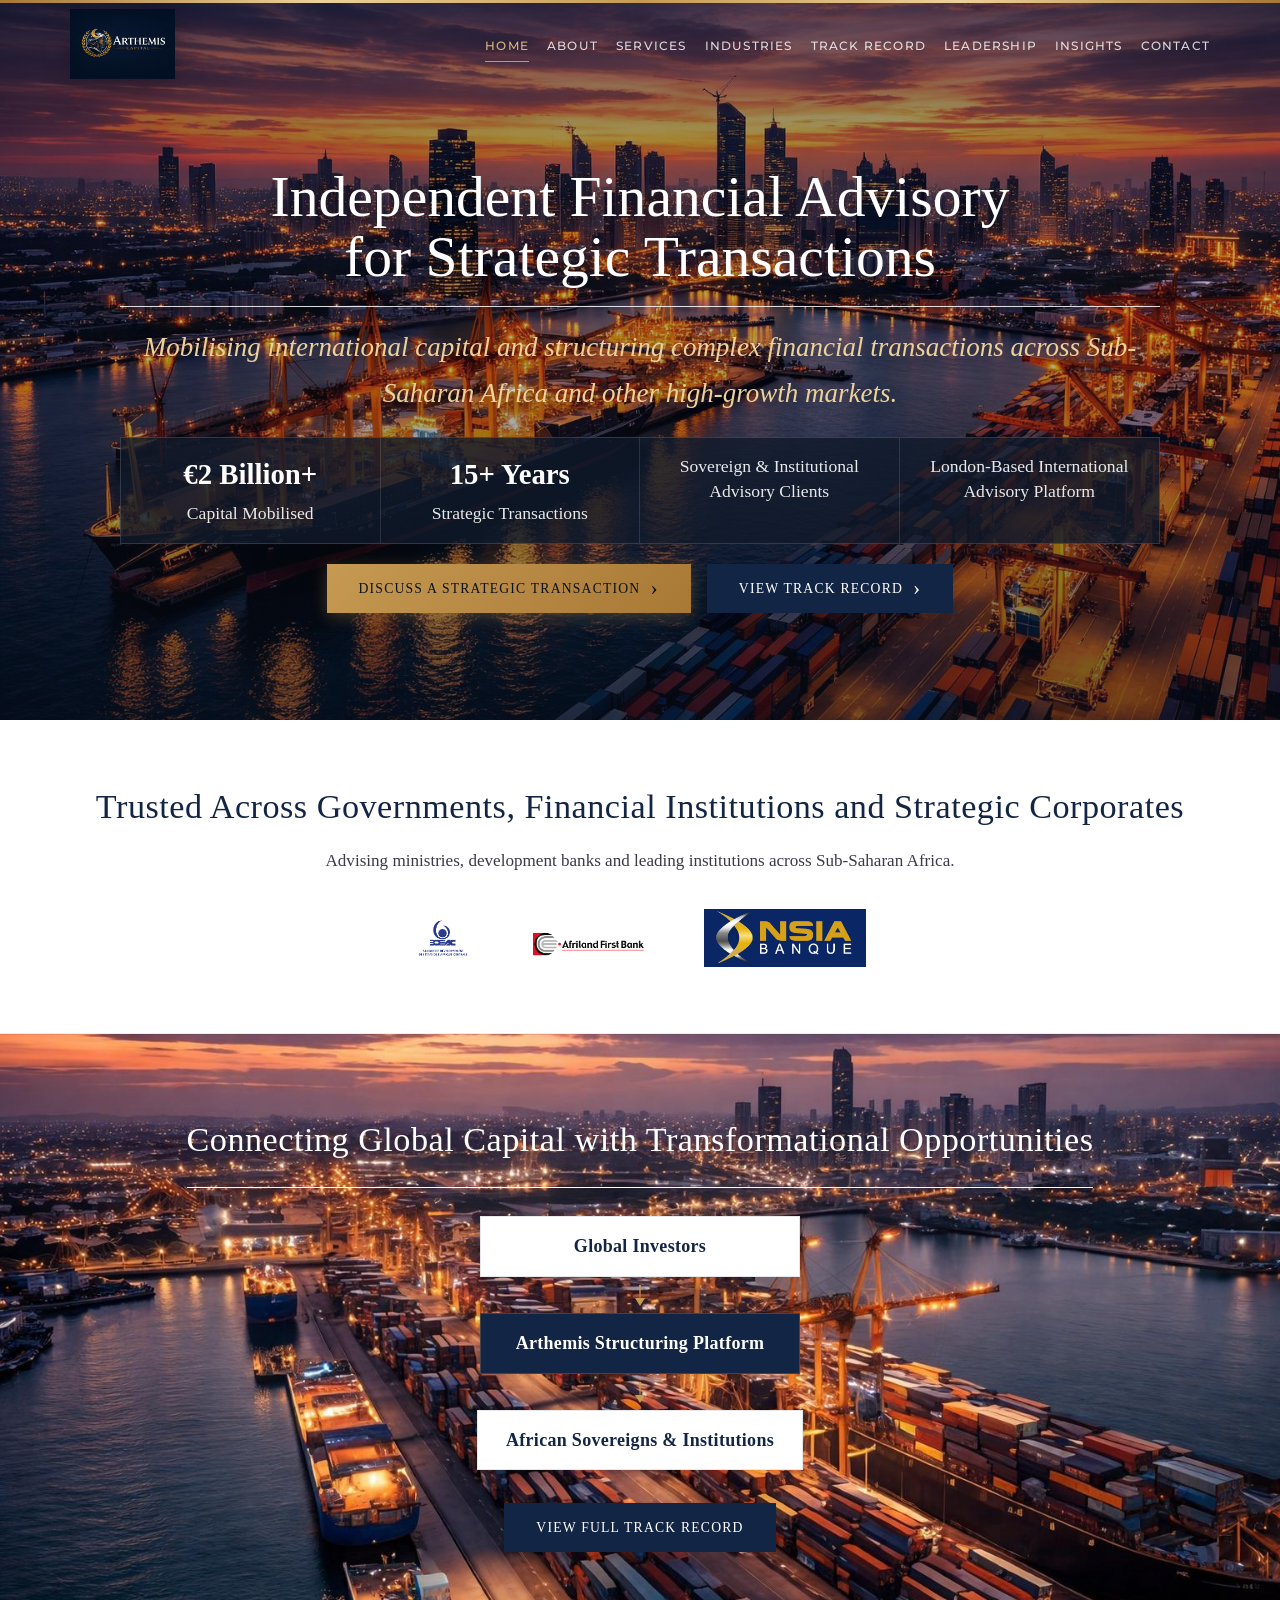
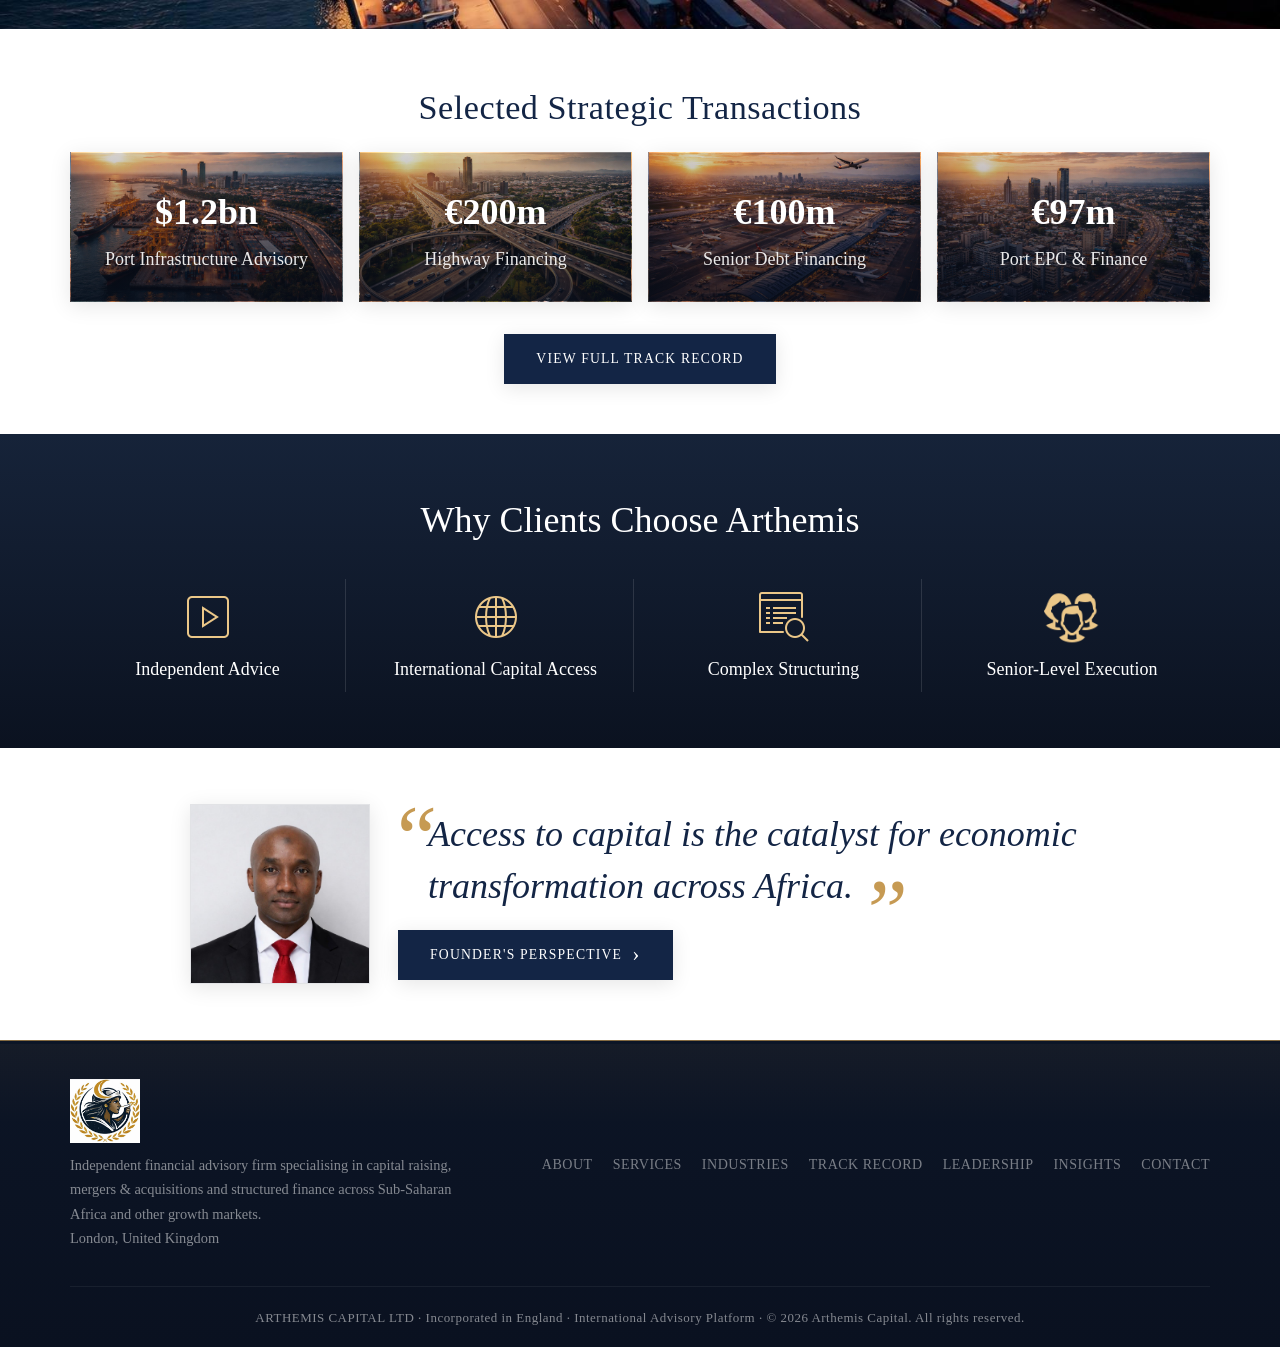
==== docs/index.html @ 9be3d810 "update" ====
<!DOCTYPE html>
<html lang="en">

<head>
  <meta charset="UTF-8">
  <meta name="viewport" content="width=device-width, initial-scale=1.0">
  <link rel="icon" href="./images/ICONE_ARTHEMIS.png" type="image/x-icon">
  <title>Arthemis Capital - Independent Financial Advisory</title>
  <meta name="description"
    content="Arthemis Capital is a London-based financial advisory firm specialising in capital raising, mergers and acquisitions, and structured finance across Sub-Saharan Africa and other growth markets.">
  <link rel="preconnect" href="https://fonts.googleapis.com">
  <link rel="preconnect" href="https://fonts.gstatic.com" crossorigin>
  <link
    href="https://fonts.googleapis.com/css2?family=Inter:wght@300;400;500;600;700&family=Montserrat:wght@300;400;500;600;700&family=Playfair+Display:ital,wght@0,400;0,700;1,400&display=swap"
    rel="stylesheet">
  <link rel="stylesheet" href="css/global.css">
  <link rel="stylesheet" href="css/home.css">
</head>

<body>
  <div class="gold-bar-top"></div>

  <header class="site-header">
    <div class="header-inner">
      <a href="index.html" class="logo" aria-label="Arthemis Capital home">
        <img src="./images/news/logo.jpeg" alt="Arthemis Capital logo">
      </a>
      <nav class="main-nav" id="mainNav">
        <ul>
          <li><a href="index.html" class="active">Home</a></li>
          <li><a href="about.html">About</a></li>
          <li><a href="services.html">Services</a></li>
          <li><a href="industries.html">Industries</a></li>
          <li><a href="track-record.html">Track Record</a></li>
          <li><a href="leadership.html">Leadership</a></li>
          <li><a href="insights.html">Insights</a></li>
          <li><a href="contact.html">Contact</a></li>
        </ul>
      </nav>
      <button class="nav-toggle" id="navToggle" aria-label="Toggle navigation">
        <span></span>
        <span></span>
        <span></span>
      </button>
    </div>
  </header>

  <section class="hero hero-reference">
    <div class="hero-bg"></div>
    <div class="hero-content container">
      <div class="hero-copy hero-copy-centered">
        <h1>Independent Financial Advisory<br>for Strategic Transactions</h1>
        <hr class="hero-divider">
        <p class="hero-tagline">Mobilising international capital and structuring complex financial transactions across
          Sub-Saharan Africa and other high-growth markets.</p>
      </div>
      <div class="hero-stats-wrap hero-stats-bar">
        <div class="hero-stats">
          <div class="hero-stat"><strong>€2 Billion+</strong> Capital Mobilised</div>
          <div class="hero-stat"><strong>15+ Years</strong> Strategic Transactions</div>
          <div class="hero-stat">Sovereign &amp; Institutional Advisory Clients</div>
          <div class="hero-stat">London-Based International Advisory Platform</div>
        </div>
      </div>
      <div class="hero-buttons hero-buttons-centered">
        <a href="contact.html" class="btn btn-primary btn-arrow">Discuss a Strategic Transaction</a>
        <a href="track-record.html" class="btn btn-dark btn-arrow">View Track Record</a>
      </div>
    </div>
  </section>

  <section class="trusted-section">
    <div class="container">
      <h2 class="section-title">Trusted Across Governments, Financial Institutions and Strategic Corporates</h2>
      <p class="section-subtitle">Advising ministries, development banks and leading institutions across Sub-Saharan
        Africa.</p>
      <div class="logo-row">
        <div class="logo-item"><img src="./images/clients/bdeac.png" alt="BDEAC"></div>
        <div class="logo-item"><img src="./images/clients/afriland.png" alt="Afriland First Bank"></div>
        <div class="logo-item"><img src="./images/clients/nsia.png" alt="NSIA Banque"></div>
      </div>
    </div>
  </section>

  <section class="flow-section">
    <div class="container">
      <h2 class="section-title section-banier">Connecting Global Capital with Transformational Opportunities

      </h2>
      <div class="flow-diagram">
        <div class="flow-box flow-box-light">Global Investors</div>
        <div class="flow-arrow"></div>
        <div class="flow-box flow-box-dark">Arthemis Structuring Platform</div>
        <div class="flow-arrow"></div>
        <div class="flow-box flow-box-light">African Sovereigns &amp; Institutions</div>
      </div>
      <div class="section-action">
        <a href="track-record.html" class="btn btn-dark">View Full Track Record</a>
      </div>
    </div>
  </section>

  <section class="transactions-section">
    <div class="container">
      <h2 class="section-title">Selected Strategic Transactions</h2>
      <div class="transactions-grid">
        <article class="transaction-card card-port">
          <div class="amount">$1.2bn</div>
          <div class="desc">Port Infrastructure Advisory</div>
        </article>
        <article class="transaction-card card-highway">
          <div class="amount">€200m</div>
          <div class="desc">Highway Financing</div>
        </article>
        <article class="transaction-card card-debt">
          <div class="amount">€100m</div>
          <div class="desc">Senior Debt Financing</div>
        </article>
        <article class="transaction-card card-epc">
          <div class="amount">€97m</div>
          <div class="desc">Port EPC &amp; Finance</div>
        </article>
      </div>
      <div class="section-action">
        <a href="track-record.html" class="btn btn-dark">View Full Track Record</a>
      </div>
    </div>
  </section>

  <section class="why-section">
    <div class="container">
      <h2>Why Clients Choose Arthemis</h2>
      <div class="why-grid">
        <article class="why-item">
          <div class="why-icon"><img src="./images/icons/play.png" alt="Independent Advice"></div>
          <h3>Independent Advice</h3>
        </article>
        <article class="why-item">
          <div class="why-icon"><img src="./images/icons/global.png" alt="International Capital Access"></div>
          <h3>International Capital Access</h3>
        </article>
        <article class="why-item">
          <div class="why-icon"><img src="./images/icons/text.png" alt="Complex Structuring"></div>
          <h3>Complex Structuring</h3>
        </article>
        <article class="why-item">
          <div class="why-icon"><img src="./images/icons/people.png" alt="Senior-Level Execution"></div>
          <h3>Senior-Level Execution</h3>
        </article>
      </div>
    </div>
  </section>

  <section class="quote-section quote-section-home">
    <div class="container">
      <div class="quote-inner">
        <div class="quote-photo">
          <img src="./images/news/arthemiscapital_1.jpeg" alt="Latyr Diop">
        </div>
        <div class="quote-text">
          <blockquote>Access to capital is the catalyst for economic transformation across Africa.</blockquote>
          <a href="founders-perspective.html" class="btn btn-dark btn-arrow">Founder's Perspective</a>
        </div>
      </div>
    </div>
  </section>

  <footer class="site-footer">
    <div class="container">
      <div class="footer-inner">
        <div class="footer-left">
          <a href="index.html" class="footer-logo" aria-label="Arthemis Capital home">
            <img src="./images/ICONE_ARTHEMIS.png" alt="Arthemis Capital logo">
          </a>
          <p>Independent financial advisory firm specialising in capital raising, mergers &amp; acquisitions and
            structured finance across Sub-Saharan Africa and other growth markets.</p>
          <p>London, United Kingdom</p>
        </div>
        <div class="footer-links">
          <a href="about.html">About</a>
          <a href="services.html">Services</a>
          <a href="industries.html">Industries</a>
          <a href="track-record.html">Track Record</a>
          <a href="leadership.html">Leadership</a>
          <a href="insights.html">Insights</a>
          <a href="contact.html">Contact</a>
        </div>
      </div>
      <div class="footer-bottom">
        <p>ARTHEMIS CAPITAL LTD · Incorporated in England · International Advisory Platform · &copy; 2026 Arthemis
          Capital. All rights reserved.</p>
      </div>
    </div>
  </footer>

  <script src="js/main.js"></script>
</body>

</html>
---- docs/css/global.css ----
/* ==========================================
   ARTHEMIS CAPITAL - Global Stylesheet
   Shared variables, reset, header, buttons,
   sections, page-hero, footer & responsive
   ========================================== */

/* --- CSS Variables --- */
:root {
  --navy-dark: #0b1220;
  --navy: #132545;
  --navy-mid: #17253f;
  --navy-light: #20304c;
  --gold: #c69a53;
  --gold-light: #dbb779;
  --gold-bright: #edd19a;
  --gold-dark: #a87835;
  --gold-deep: #8a6428;
  --white: #ffffff;
  --off-white: #f7f5f1;
  --cream: #f0ebe3;
  --light-gray: #e0ddd6;
  --medium-gray: #8a8a8a;
  --dark-text: #132545;
  --body-text: #3a3a4a;
  --font-heading: 'Playfair Display', 'Georgia', serif;
  --font-body: 'Inter', 'Helvetica Neue', Arial, sans-serif;
  --max-width: 1200px;
  --transition: all 0.35s cubic-bezier(0.25, 0.46, 0.45, 0.94);
  --shadow-sm: 0 2px 8px rgba(0,0,0,0.06);
  --shadow-md: 0 4px 20px rgba(0,0,0,0.1);
  --shadow-lg: 0 10px 40px rgba(0,0,0,0.15);
  --shadow-gold: 0 4px 20px rgba(200,148,74,0.15);
}

/* --- Reset & Base --- */
*,*::before,*::after{margin:0;padding:0;box-sizing:border-box}
html{scroll-behavior:smooth;font-size:18px}
body{color:var(--body-text);line-height:1.7;background:linear-gradient(180deg,#f7f3ed 0%,#ffffff 12%,#f7f3ed 100%);-webkit-font-smoothing:antialiased;-moz-osx-font-smoothing:grayscale}
a{text-decoration:none;color:inherit;transition:var(--transition)}
ul,ol{list-style:none}
img{max-width:100%;height:auto;display:block}
.container{max-width:var(--max-width);margin:0 auto;padding:0 30px}

/* --- Gold Top Bar --- */
.gold-bar-top{height:3px;background:linear-gradient(90deg,var(--gold-dark),var(--gold-bright),var(--gold),var(--gold-bright),var(--gold-dark));position:fixed;top:0;left:0;right:0;z-index:1001}

/* --- Header / Navigation --- */
.site-header{background:transparent;backdrop-filter:none;-webkit-backdrop-filter:none;position:fixed;top:3px;left:0;width:100%;z-index:1000;border-bottom:none;transition:var(--transition)}
.site-header.scrolled{background:rgba(8,14,28,0.94);box-shadow:0 4px 30px rgba(0,0,0,0.32);border-bottom-color:rgba(200,148,74,0.2)}
.header-inner{display:flex;align-items:center;justify-content:space-between;max-width:var(--max-width);margin:0 auto;padding:0 30px;height:82px}
.logo{display:inline-flex;align-items:center;flex-shrink:0}
.logo img{display:block;height:70px;width:auto;object-fit:contain;filter:drop-shadow(0 4px 14px rgba(0,0,0,0.22))}
.main-nav ul{display:flex;gap:18px;align-items:center}
.main-nav a{color:rgba(255,255,255,0.82);font-size:0.66rem;text-transform:uppercase;letter-spacing:1.2px;font-weight:500;padding:5px 0;position:relative;font-family:'Montserrat',sans-serif}
.main-nav a::after{content:'';position:absolute;bottom:-4px;left:0;width:0;height:1px;background:var(--gold);transition:width 0.35s ease}
.main-nav a:hover,.main-nav a.active{color:var(--gold-light)}
.main-nav a:hover::after,.main-nav a.active::after{width:100%}
.nav-toggle{display:none;flex-direction:column;gap:5px;cursor:pointer;background:none;border:none;padding:5px}
.nav-toggle span{display:block;width:24px;height:2px;background:var(--white);transition:var(--transition);border-radius:1px}

/* --- Page Hero (interior pages) --- */
.page-hero{position:relative;min-height:43vh;display:flex;align-items:flex-end;color:var(--white);margin-top:0;padding-top:65px;overflow:hidden;border-bottom:1px solid rgba(198,154,83,0.3)}

.page-hero .hero-bg{position:absolute;inset:0;z-index:0;
  background:
    linear-gradient(180deg,rgba(8,14,28,0.66) 0%,rgba(8,14,28,0.38) 35%,rgba(12,26,50,0.35) 55%,rgba(8,14,28,0.75) 100%),
    url('../images/image10.jpeg');
  background-position:center;
  background-size:cover;
  background-repeat:no-repeat}

.page-hero .hero-bg::before{content:'';position:absolute;inset:0;background:none}

.page-hero .hero-bg::after{content:'';position:absolute;bottom:0;left:0;right:0;height:150px;background:linear-gradient(to top,rgba(8,14,28,0.4),transparent)}

.page-hero-content{position:relative;z-index:1;padding: 0px 10px;max-width:var(--max-width);margin:0 auto;width:100%;text-align:center}
.page-hero h1{font-size:3rem;font-weight:400;margin-bottom:12px;text-shadow:0 2px 20px rgba(0,0,0,0.4);letter-spacing:0.8px}
.page-hero p{font-size:1rem;color:rgba(255,255,255,0.82);max-width:680px;letter-spacing:0.2px;margin:0 auto}
.breadcrumb{margin-top:25px;font-size:0.78rem;color:rgba(255,255,255,0.4);letter-spacing:0.5px}
.breadcrumb a{color:rgba(255,255,255,0.5)}
.breadcrumb a:hover{color:var(--gold-light)}

/* --- Buttons --- */
.btn{display:inline-flex;align-items:center;gap:10px;padding:13px 32px;font-size:0.76rem;letter-spacing:1.2px;text-transform:uppercase;font-weight:500;border:none;cursor:pointer;transition:var(--transition);position:relative}
.btn-primary{background:linear-gradient(135deg,var(--gold),var(--gold-dark));color:var(--navy-dark);box-shadow:0 4px 15px rgba(200,148,74,0.3)}
.btn-primary:hover{background:linear-gradient(135deg,var(--gold-bright),var(--gold));box-shadow:0 6px 25px rgba(200,148,74,0.4);transform:translateY(-1px)}
.btn-outline{background:rgba(255,255,255,0.05);color:var(--white);border:1px solid rgba(255,255,255,0.5)}
.btn-outline:hover{border-color:var(--gold-light);color:var(--gold-light);background:rgba(200,148,74,0.08)}
.btn-outline-dark{background:#132545;color:var(--navy);border:1px solid rgba(11,18,32,0.6)}
.btn-outline-dark:hover{color:var(--white);box-shadow:var(--shadow-md)}
.btn-dark{background:var(--navy);color:var(--white);box-shadow:var(--shadow-md)}
.btn-gold-outline{background:transparent;color:var(--gold-light);border:1px solid rgba(198,154,83,0.65)}
.btn-gold-outline:hover{background:var(--gold);color:var(--navy-dark);box-shadow:var(--shadow-gold)}
.btn-arrow::after{content:'\203A';font-size:1.2rem;transition:transform 0.3s ease;line-height:1}
.btn-arrow:hover::after{transform:translateX(4px)}

/* --- Sections --- */
.section{padding:90px 0}
.section-dark{background:var(--navy-dark);color:var(--white)}
.section-navy{background:var(--navy);color:var(--white)}
.section-light{background:var(--off-white)}
.section-title{text-align:center;font-size:1.9rem;color:var(--dark-text);margin-bottom:15px;font-weight:400;letter-spacing:0.5px}
.section-title-light{color:var(--white)}
.section-subtitle{text-align:center;margin:0 auto 50px;font-size:0.95rem;line-height:1.7}
.section-subtitle-light{color:rgba(255,255,255,0.6)}

/* --- Footer --- */
.site-footer{background:linear-gradient(180deg,#0c1526 0%,#0a1120 100%);color:rgba(255,255,255,0.5);padding:38px 0 18px;border-top:1px solid rgba(198,154,83,0.65);position:relative}
.site-footer::before{content:'';position:absolute;top:3px;left:0;right:0;height:80px;background:linear-gradient(to bottom,rgba(200,148,74,0.05),transparent);pointer-events:none}
.footer-inner{display:flex;justify-content:space-between;align-items:center;flex-wrap:wrap;gap:25px;position:relative;z-index:1}
.footer-left{font-size:0.8rem;max-width:420px}
.footer-left .footer-logo{display:inline-flex;align-items:center;margin-bottom:10px}
.footer-left .footer-logo img{display:block;height:64px;width:auto;object-fit:contain}
.footer-links{display:flex;gap:20px;flex-wrap:wrap;justify-content:flex-end}
.footer-links a{font-size:0.78rem;color:rgba(255,255,255,0.45);letter-spacing:0.5px;text-transform:uppercase}
.footer-links a:hover{color:var(--gold-light)}
.footer-bottom{text-align:center;margin-top:35px;padding-top:20px;border-top:1px solid rgba(255,255,255,0.06);font-size:0.72rem;letter-spacing:0.5px;position:relative;z-index:1}

/* --- Responsive --- */
@media(max-width:1024px){
  .transactions-grid,.stats-grid,.why-grid{grid-template-columns:repeat(2,1fr)}
  .about-intro{grid-template-columns:1fr}
  .leader-profile{grid-template-columns:230px 1fr;padding:35px}
  .hero h1{font-size:2.3rem}
  .hero h1 span{font-size:1.35rem}
}

@media(max-width:768px){
  html{font-size:15px}
  .container{padding:0 20px}
  .nav-toggle{display:flex}
  .logo img{height:42px}
  .main-nav{position:fixed;top:71px;left:0;right:0;background:rgba(8,14,28,0.98);backdrop-filter:blur(12px);transform:translateY(-100%);opacity:0;visibility:hidden;transition:var(--transition);border-bottom:1px solid rgba(200,148,74,0.15)}
  .main-nav.active{transform:translateY(0);opacity:1;visibility:visible}
  .main-nav ul{flex-direction:column;padding:25px 30px;gap:18px}
  .hero{min-height:80vh}
  .hero h1{font-size:1.8rem}
  .hero h1 span{font-size:1.15rem}
  .hero-stats{flex-direction:column;align-items:stretch}
  .hero-stat{border-right:none;border-bottom:1px solid rgba(200,148,74,0.1);text-align:center}
  .hero-stat:last-child{border-bottom:none}
  .page-hero{min-height:300px}
  .page-hero h1{font-size:2rem}
  .section{padding:60px 0}
  .leader-profile{grid-template-columns:1fr;padding:30px 25px;text-align:center;gap:30px}
  .leader-photo{max-width:220px;margin:0 auto}
  .transactions-grid,.stats-grid{grid-template-columns:repeat(2,1fr);gap:15px}
  .why-grid{grid-template-columns:repeat(2,1fr);gap:25px}
  .contact-grid{grid-template-columns:1fr;gap:40px}
  .timeline-item{grid-template-columns:65px 1fr;gap:18px}
  .quote-inner{flex-direction:column;text-align:center;gap:25px}
  .footer-inner{flex-direction:column;text-align:center}
  .footer-links{flex-wrap:wrap;justify-content:center;gap:18px}
}

@media(max-width:480px){
  .hero h1{font-size:1.5rem}
  .hero h1 span{font-size:1rem}
  .transactions-grid,.stats-grid{grid-template-columns:1fr}
  .hero-buttons{flex-direction:column;align-items:center}
  .btn{width:100%;justify-content:center}
}
---- docs/css/home.css ----
/* ==========================================
   ARTHEMIS CAPITAL - Home Page
   ========================================== */

.hero{position:relative;min-height:80vh;display:flex;align-items:center;justify-content:center;color:var(--white);overflow:hidden;padding-top:80px}
.hero-bg{position:absolute;inset:0;z-index:0;background:linear-gradient(180deg,rgba(8,14,28,0.56) 0%,rgba(8,14,28,0.22) 34%,rgba(8,14,28,0.56) 100%),url('../images/image11.jpeg') center/cover no-repeat}
.hero-content{position:relative;z-index:1;display:flex;flex-direction:column;align-items:center;justify-content:center;gap:20px;min-height:calc(80vh - 80px);padding-bottom:20px}
.hero-copy-centered{text-align:center;max-width:1040px}
.hero h1{font-size:3.2rem;line-height:1.05;font-weight:400;text-shadow:0 8px 30px rgba(0,0,0,0.35)}
.hero-divider{border:none;border-top:1.5px solid #fff;width:100%;margin:18px auto;opacity:0.85}
.hero-tagline{font-size:1.5rem;color:var(--gold-bright);margin-top:14px;font-style:italic;text-shadow:0 3px 18px rgba(0,0,0,0.26)}
.hero-stats-bar{width:100%;max-width:1040px;background:rgba(16,26,43,0.78);border:1px solid rgba(255,255,255,0.14);border-radius:0}
.hero-stats{display:grid;grid-template-columns:repeat(4,1fr)}
.hero-stat{padding:16px 18px;font-size:0.98rem;color:rgba(255,255,255,0.9);border-right:1px solid rgba(255,255,255,0.12);text-align:center;line-height:1.45}
.hero-stat:last-child{border-right:none}
.hero-stat strong{display:block;color:var(--white);font-size:1.6rem;margin-bottom:6px}
.hero-buttons-centered{display:flex;justify-content:center;gap:16px;flex-wrap:wrap}

.trusted-section{padding:58px 0;background:#fff;border-bottom:1px solid rgba(17,28,48,0.08)}
.trusted-section .section-title{font-size:1.9rem;margin-bottom:10px;}
.trusted-section .section-subtitle{margin-bottom:26px}
.logo-row{display:flex;justify-content:center;align-items:center;gap:32px;flex-wrap:wrap}
.logo-item{padding:8px 12px;display:flex;align-items:center;justify-content:center;opacity:0.96}
.logo-item img{max-height:58px;width:auto}

.flow-section{position:relative;padding:76px 0;background:url('../images/image12.jpeg') center/cover no-repeat;border-top:1px solid rgba(17,28,48,0.08);border-bottom:1px solid rgba(17,28,48,0.08)}
.flow-section .section-title { color: white; }
.section-banier{display:table;width:auto;border-bottom:1.5px solid #fff;padding-bottom:18px;margin:0 auto 28px;}
.section-divider{border:none;border-top:1.5px solid #fff;width:100%;margin:18px auto;opacity:0.85}
.flow-diagram{display:flex;flex-direction:column;align-items:center;gap:8px;margin-top:26px}
.flow-box{padding:14px 28px;min-width:320px;text-align:center;font-weight:600;letter-spacing:0.3px;box-shadow:var(--shadow-sm)}
.flow-box-light{background:#fff;border:1px solid rgba(17,28,48,0.1);color:var(--dark-text)}
.flow-box-dark{background:var(--navy);color:var(--white);border:1px solid rgba(198,154,83,0.25)}
.flow-arrow{width:2px;height:20px;background:linear-gradient(180deg,var(--gold),transparent);position:relative}
.flow-arrow::after{content:'';position:absolute;left:50%;bottom:-1px;transform:translateX(-50%);border-left:5px solid transparent;border-right:5px solid transparent;border-top:8px solid var(--gold)}

.transactions-section{padding:50px 0;background:#fff}
.transactions-grid{display:grid;grid-template-columns:repeat(4,1fr);gap:16px;margin-top:15px}
.transaction-card{min-height:150px;display:flex;flex-direction:column;justify-content:center;padding:18px;color:var(--white);background-size:cover;background-position:center;position:relative;border:1px solid rgba(255,255,255,0.18);box-shadow:var(--shadow-md); text-align: center;}
.transaction-card::before{content:'';position:absolute;inset:0;background:linear-gradient(180deg,rgba(8,14,28,0.16) 0%,rgba(8,14,28,0.76) 100%)}
.transaction-card > *{position:relative;z-index:1}
.transaction-card .amount{font-size:2rem;font-weight:700;margin-bottom:4px}
.transaction-card .desc{font-size:1rem;line-height:1.35;color:rgba(255,255,255,0.9)}
.card-port{background-image:url('../images/news/arthemiscapital_3.jpeg')}
.card-highway{background-image:url('../images/news/arthemiscapital_4.jpeg')}
.card-debt{background-image:url('../images/news/arthemiscapital_5.jpeg')}
.card-epc{background-image:url('../images/image5.jpeg')}

.why-section{padding:56px 0;background:linear-gradient(180deg,#162339 0%,#0b1220 100%);color:var(--white)}
.why-section h2{text-align:center;font-size:2rem;font-weight:400;margin-bottom:28px}
.why-grid{display:grid;grid-template-columns:repeat(4,1fr);gap:12px}
.why-item{text-align:center;padding:10px 18px;border-right:1px solid rgba(255,255,255,0.12)}
.why-item:last-child{border-right:none}
.why-icon{width:56px;height:56px;margin:0 auto 12px;display:flex;align-items:center;justify-content:center}
.why-icon img{max-width:100%;max-height:100%;filter:brightness(0) saturate(100%) invert(82%) sepia(23%) saturate(608%) hue-rotate(355deg) brightness(97%) contrast(90%)}
.why-item h3{font-size:1rem;font-weight:500;line-height:1.4;color:var(--white)}

.quote-section-home{padding:56px 0;background:#fff}
.quote-section-home .quote-inner{display:grid;grid-template-columns:180px 1fr;gap:28px;align-items:center;max-width:900px;margin:0 auto}
.quote-section-home .quote-photo img{width:100%;aspect-ratio:1/1;object-fit:cover;object-position:center top;border:1px solid rgba(17,28,48,0.12);box-shadow:var(--shadow-md)}
.quote-section-home .quote-text blockquote{font-size:2rem;line-height:1.45;color:var(--dark-text);font-style:italic;margin-bottom:18px;position:relative;padding-left:30px}
.quote-section-home .quote-text blockquote::before{content:'\201C';position:absolute;left:-10px;top:-15px;font-size:5rem;color:var(--gold);font-family:Georgia,serif;line-height:1}
.quote-section-home .quote-text blockquote::after{content:'\201D';font-size:5rem;color:var(--gold);font-family:Georgia,serif;line-height:0;vertical-align:bottom;margin-left:5px}

.section-action{margin-top:1.8em;text-align:center}

@media(max-width:1024px){
  .hero h1{font-size:3rem}
  .hero-stats,.transactions-grid,.why-grid{grid-template-columns:repeat(2,1fr)}
}

@media(max-width:768px){
  .hero{min-height:auto;padding-top:110px}
  .hero-content{min-height:auto;padding-bottom:26px}
  .hero h1{font-size:2.3rem}
  .hero-tagline{font-size:1.2rem}
  .hero-stats,.transactions-grid,.why-grid,.quote-section-home .quote-inner{grid-template-columns:1fr}
  .hero-stat,.why-item{border-right:none;border-bottom:1px solid rgba(255,255,255,0.1)}
  .hero-stat:last-child,.why-item:last-child{border-bottom:none}
  .flow-box{min-width:0;width:100%}
}
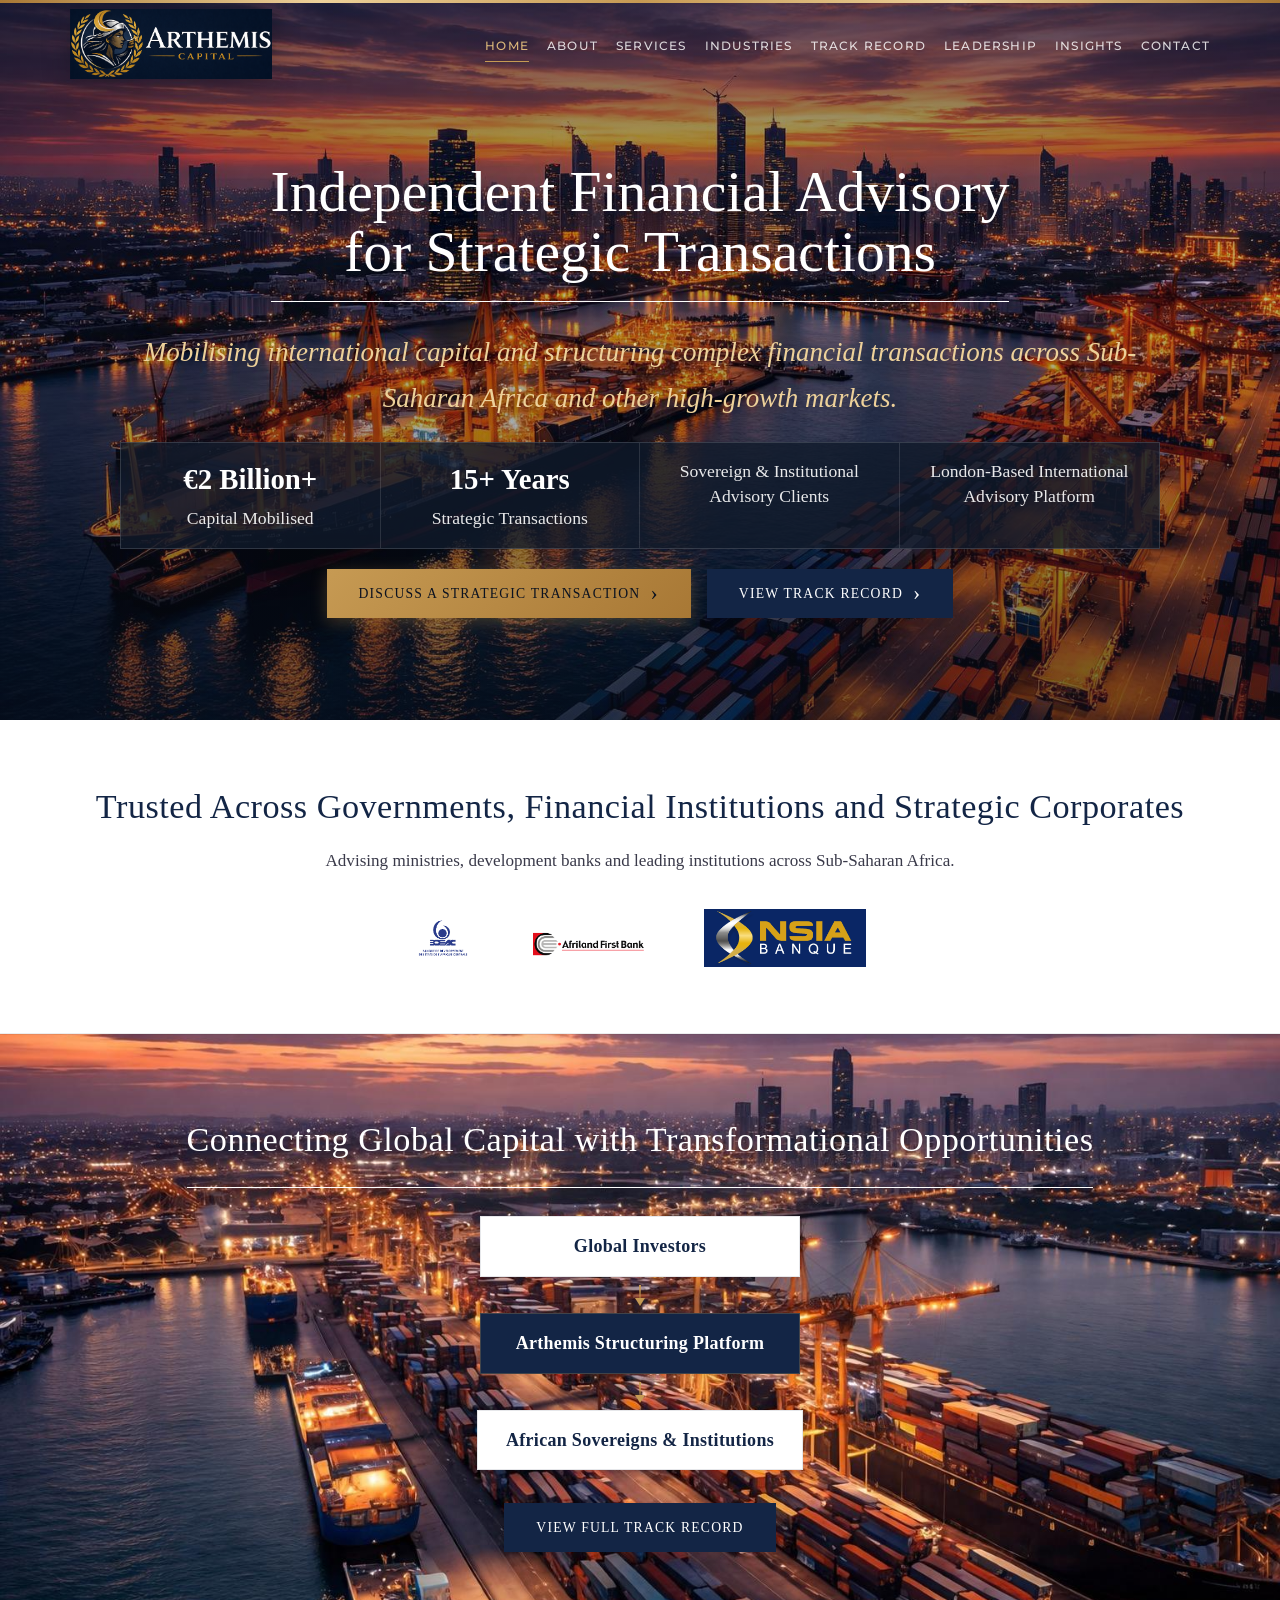
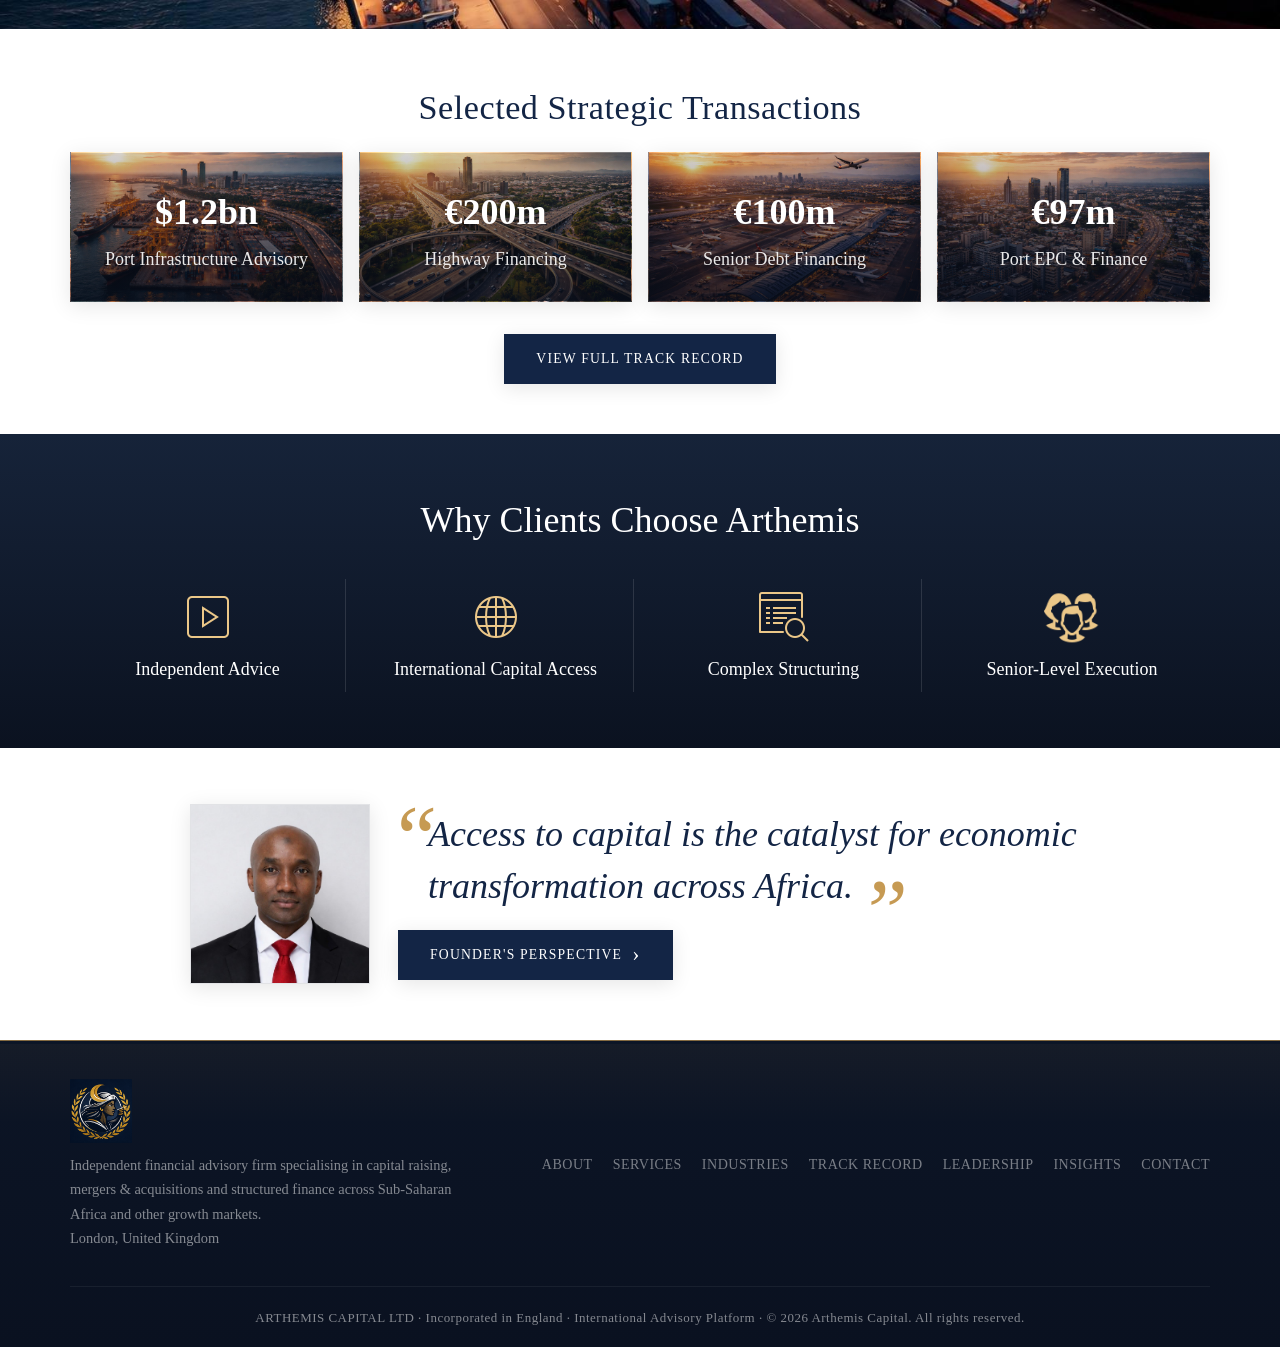
==== commit 5cf2be9d: "update changement" ====
--- a/docs/index.html
+++ b/docs/index.html
@@ -4,7 +4,7 @@
 <head>
   <meta charset="UTF-8">
   <meta name="viewport" content="width=device-width, initial-scale=1.0">
-  <link rel="icon" href="./images/ICONE_ARTHEMIS.png" type="image/x-icon">
+  <link rel="icon" href="./images/news/ICONEARTHEMISVF.png" type="image/x-icon">
   <title>Arthemis Capital - Independent Financial Advisory</title>
   <meta name="description"
     content="Arthemis Capital is a London-based financial advisory firm specialising in capital raising, mergers and acquisitions, and structured finance across Sub-Saharan Africa and other growth markets.">
@@ -23,7 +23,7 @@
   <header class="site-header">
     <div class="header-inner">
       <a href="index.html" class="logo" aria-label="Arthemis Capital home">
-        <img src="./images/news/logo.jpeg" alt="Arthemis Capital logo">
+        <img src="./images/news/LOGO ARTHEMISVF.png" alt="Arthemis Capital logo">
       </a>
       <nav class="main-nav" id="mainNav">
         <ul>
@@ -49,8 +49,8 @@
     <div class="hero-bg"></div>
     <div class="hero-content container">
       <div class="hero-copy hero-copy-centered">
-        <h1>Independent Financial Advisory<br>for Strategic Transactions</h1>
-        <hr class="hero-divider">
+        <h1 class="section-banier">Independent Financial Advisory<br>for Strategic Transactions</h1>
+        <!-- <hr class="hero-divider"> -->
         <p class="hero-tagline">Mobilising international capital and structuring complex financial transactions across
           Sub-Saharan Africa and other high-growth markets.</p>
       </div>
@@ -170,7 +170,7 @@
       <div class="footer-inner">
         <div class="footer-left">
           <a href="index.html" class="footer-logo" aria-label="Arthemis Capital home">
-            <img src="./images/ICONE_ARTHEMIS.png" alt="Arthemis Capital logo">
+            <img src="./images/news/ICONEARTHEMISVF.png" alt="Arthemis Capital logo">
           </a>
           <p>Independent financial advisory firm specialising in capital raising, mergers &amp; acquisitions and
             structured finance across Sub-Saharan Africa and other growth markets.</p>
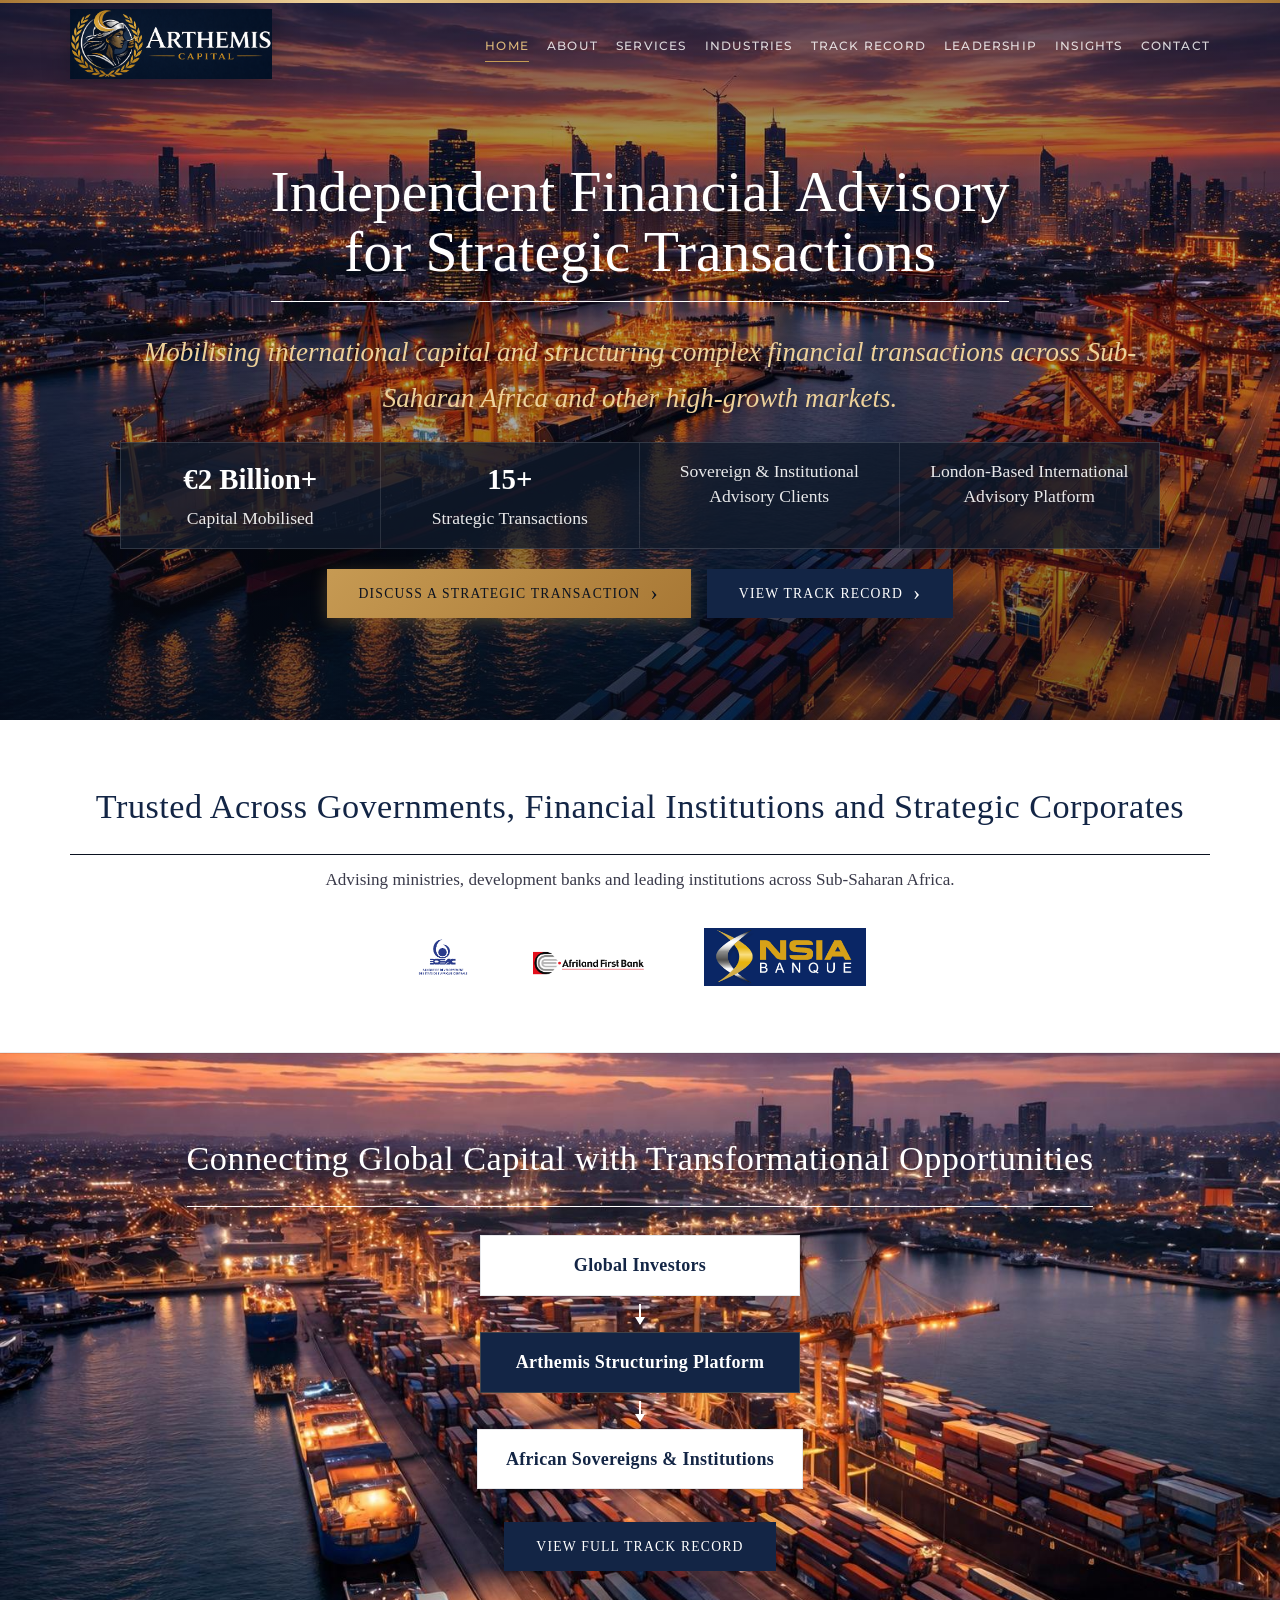
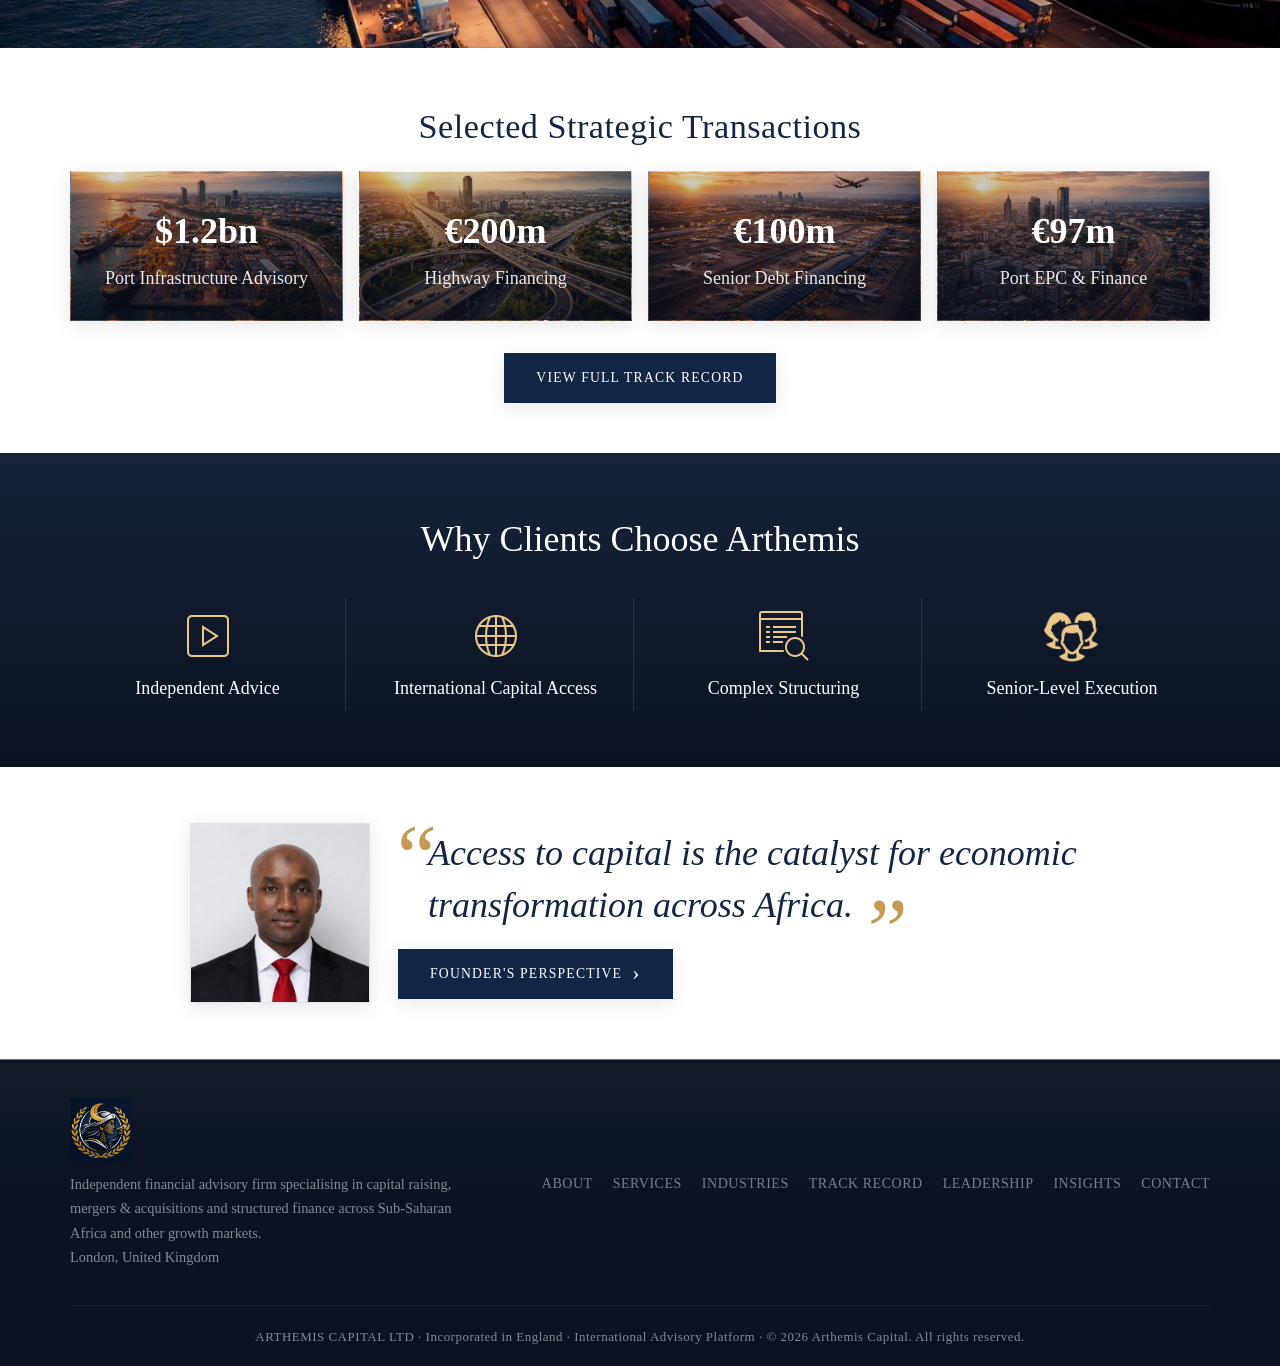
==== commit 292d778a: "changement" ====
--- a/docs/index.html
+++ b/docs/index.html
@@ -57,7 +57,7 @@
       <div class="hero-stats-wrap hero-stats-bar">
         <div class="hero-stats">
           <div class="hero-stat"><strong>€2 Billion+</strong> Capital Mobilised</div>
-          <div class="hero-stat"><strong>15+ Years</strong> Strategic Transactions</div>
+          <div class="hero-stat"><strong>15+</strong> Strategic Transactions</div>
           <div class="hero-stat">Sovereign &amp; Institutional Advisory Clients</div>
           <div class="hero-stat">London-Based International Advisory Platform</div>
         </div>
@@ -71,7 +71,7 @@
 
   <section class="trusted-section">
     <div class="container">
-      <h2 class="section-title">Trusted Across Governments, Financial Institutions and Strategic Corporates</h2>
+      <h2 class="section-title section-banier-light">Trusted Across Governments, Financial Institutions and Strategic Corporates</h2>
       <p class="section-subtitle">Advising ministries, development banks and leading institutions across Sub-Saharan
         Africa.</p>
       <div class="logo-row">
--- a/docs/css/global.css
+++ b/docs/css/global.css
@@ -73,7 +73,7 @@
 
 .page-hero .hero-bg::after{content:'';position:absolute;bottom:0;left:0;right:0;height:150px;background:linear-gradient(to top,rgba(8,14,28,0.4),transparent)}
 
-.page-hero-content{position:relative;z-index:1;padding: 0px 10px;max-width:var(--max-width);margin:0 auto;width:100%;text-align:center}
+.page-hero-content{position:relative;z-index:1;padding: 0px 10px;max-width:var(--max-width);margin:auto;width:100%;text-align:center}
 .page-hero h1{font-size:3rem;font-weight:400;margin-bottom:12px;text-shadow:0 2px 20px rgba(0,0,0,0.4);letter-spacing:0.8px}
 .page-hero p{font-size:1rem;color:rgba(255,255,255,0.82);max-width:680px;letter-spacing:0.2px;margin:0 auto}
 .breadcrumb{margin-top:25px;font-size:0.78rem;color:rgba(255,255,255,0.4);letter-spacing:0.5px}
--- a/docs/css/home.css
+++ b/docs/css/home.css
@@ -26,13 +26,14 @@
 .flow-section{position:relative;padding:76px 0;background:url('../images/image12.jpeg') center/cover no-repeat;border-top:1px solid rgba(17,28,48,0.08);border-bottom:1px solid rgba(17,28,48,0.08)}
 .flow-section .section-title { color: white; }
 .section-banier{display:table;width:auto;border-bottom:1.5px solid #fff;padding-bottom:18px;margin:0 auto 28px;}
+.section-banier-light{display:inline-block;max-width:100%; width: 100%;border-bottom:1.5px solid var(--navy-dark);padding-bottom:18px;margin:0 0 28px;}
 .section-divider{border:none;border-top:1.5px solid #fff;width:100%;margin:18px auto;opacity:0.85}
 .flow-diagram{display:flex;flex-direction:column;align-items:center;gap:8px;margin-top:26px}
 .flow-box{padding:14px 28px;min-width:320px;text-align:center;font-weight:600;letter-spacing:0.3px;box-shadow:var(--shadow-sm)}
 .flow-box-light{background:#fff;border:1px solid rgba(17,28,48,0.1);color:var(--dark-text)}
 .flow-box-dark{background:var(--navy);color:var(--white);border:1px solid rgba(198,154,83,0.25)}
-.flow-arrow{width:2px;height:20px;background:linear-gradient(180deg,var(--gold),transparent);position:relative}
-.flow-arrow::after{content:'';position:absolute;left:50%;bottom:-1px;transform:translateX(-50%);border-left:5px solid transparent;border-right:5px solid transparent;border-top:8px solid var(--gold)}
+.flow-arrow{width:2.5px;height:20px;background:var(--white);position:relative}
+.flow-arrow::after{content:'';position:absolute;left:50%;bottom:-1px;transform:translateX(-50%);border-left:5px solid transparent;border-right:5px solid transparent;border-top:8px solid var(--white)}
 
 .transactions-section{padding:50px 0;background:#fff}
 .transactions-grid{display:grid;grid-template-columns:repeat(4,1fr);gap:16px;margin-top:15px}
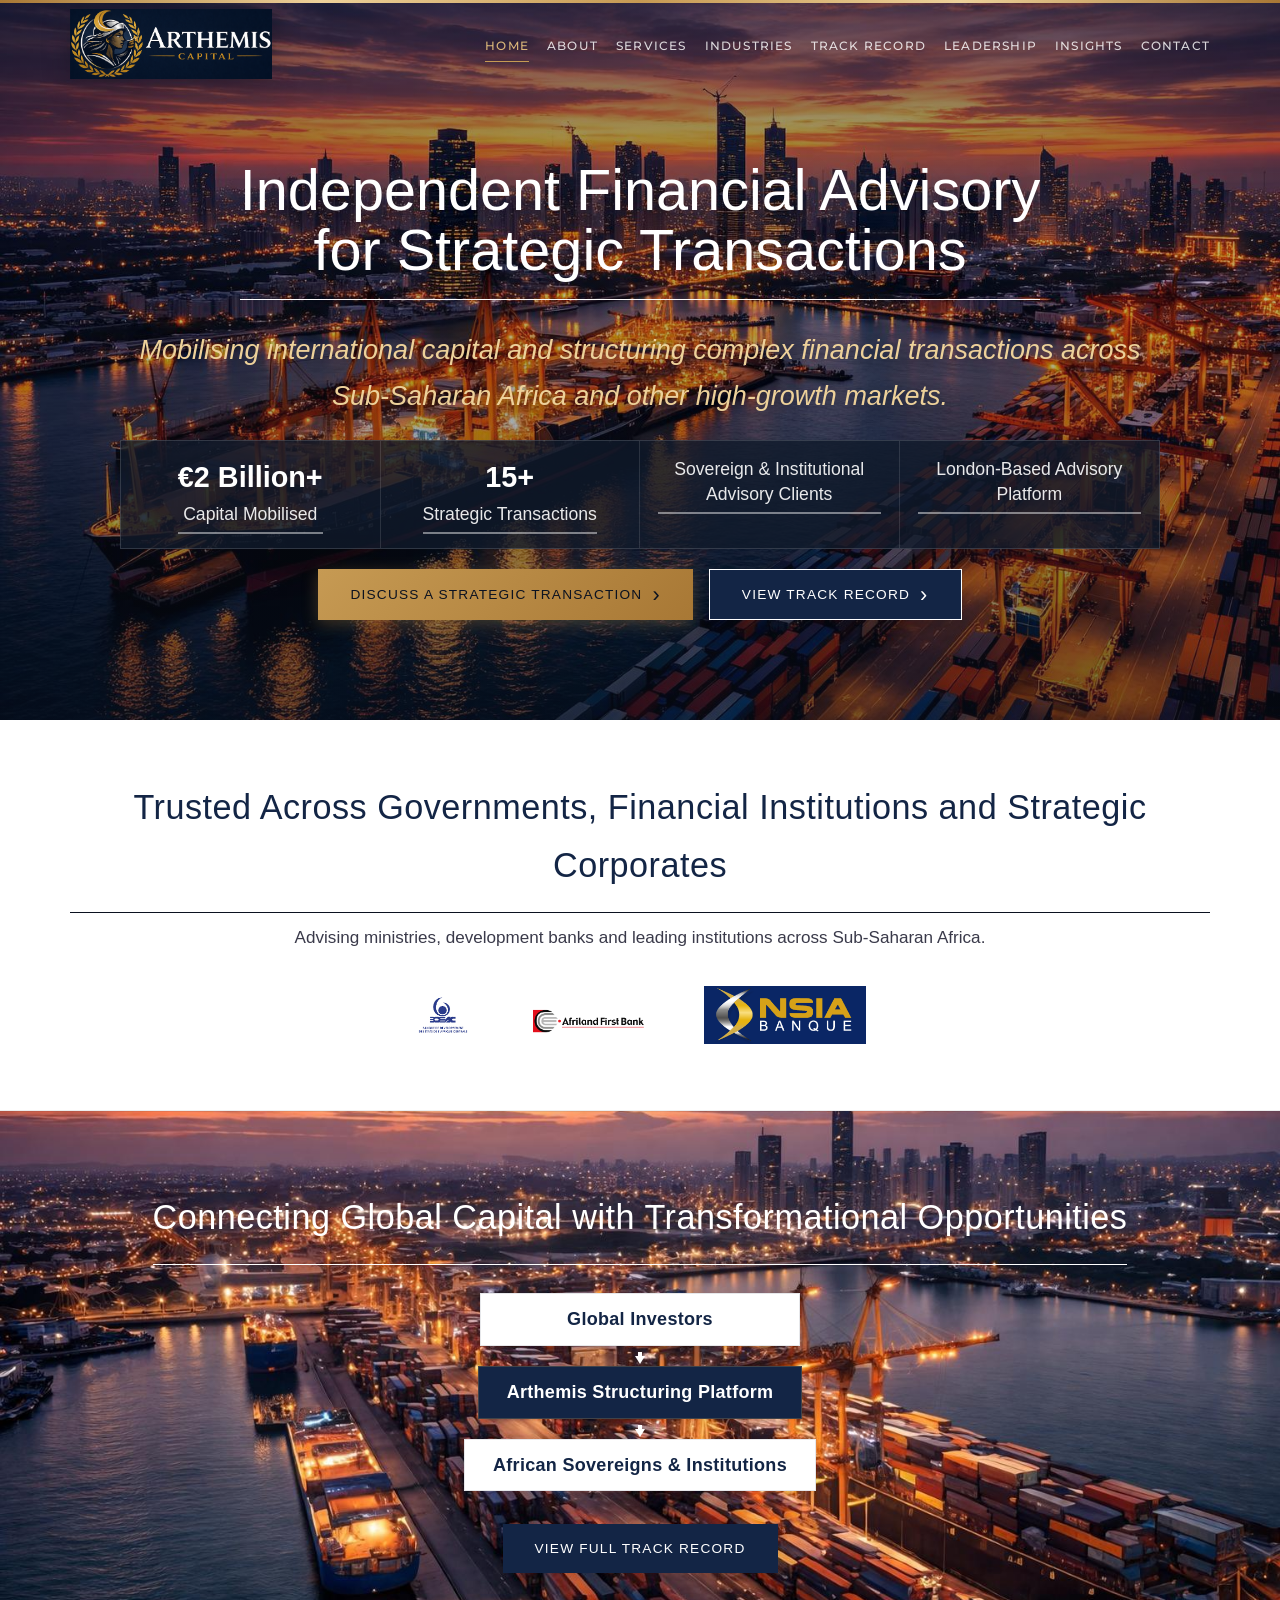
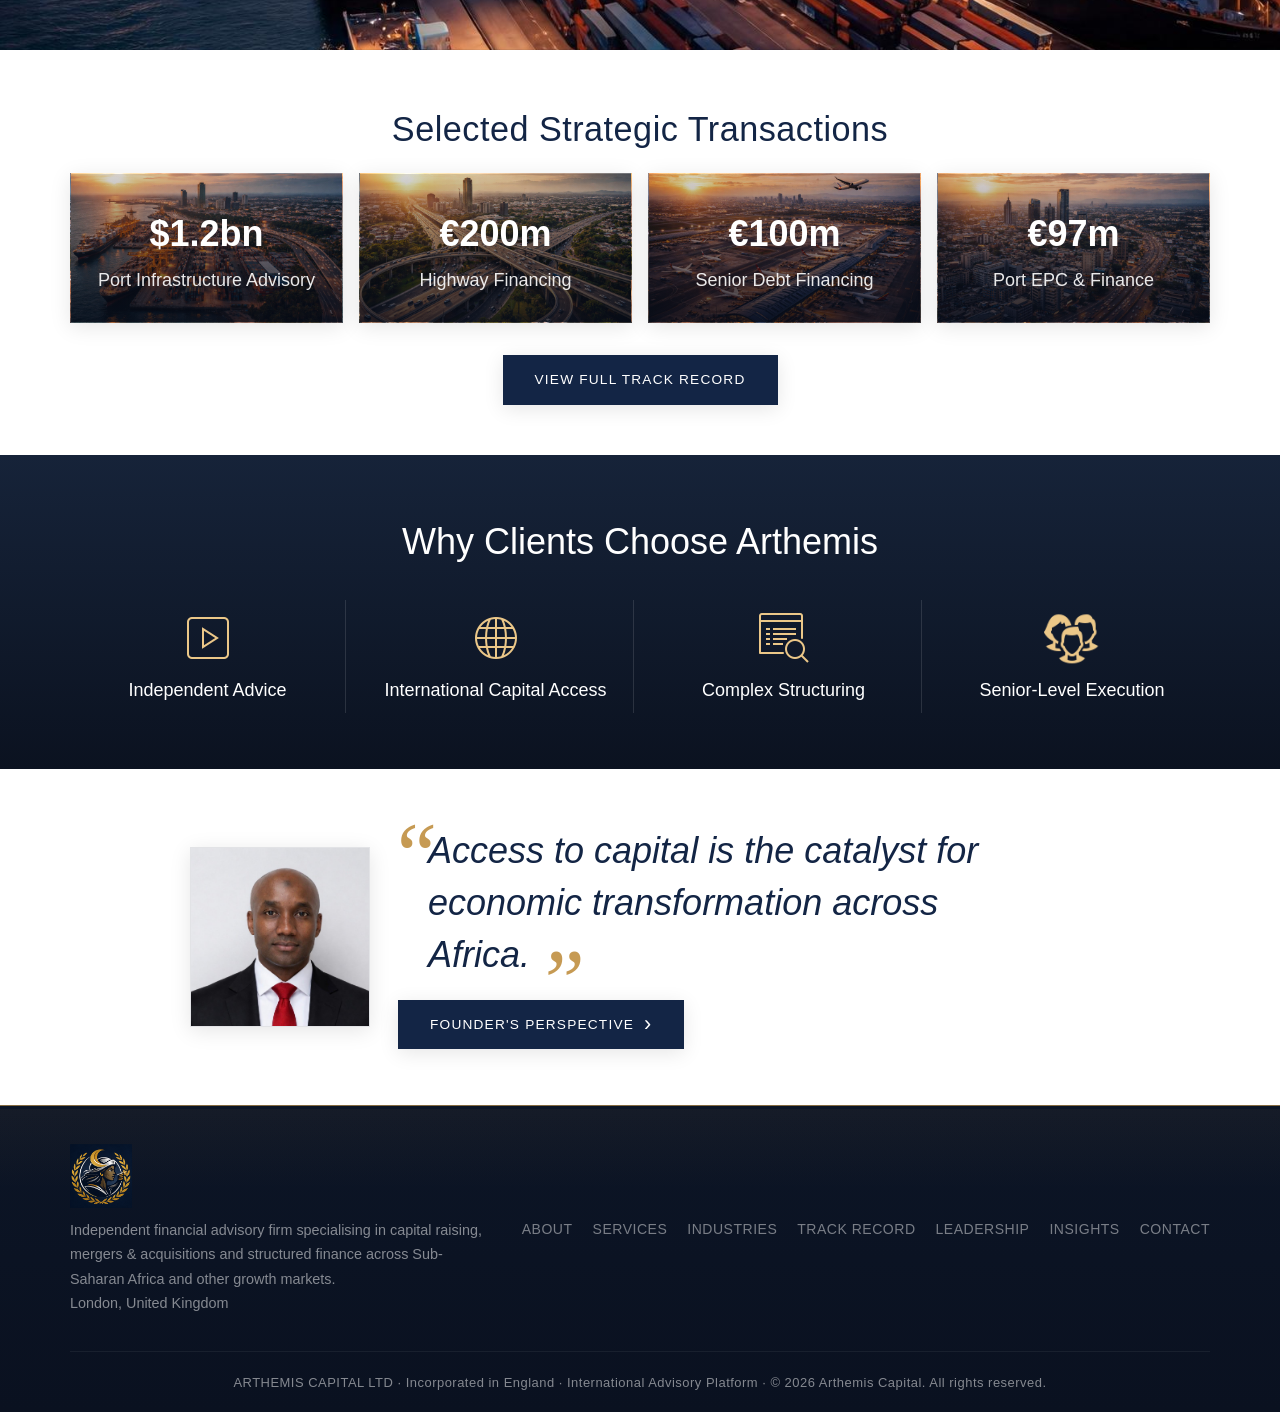
==== commit 94a1ca54: "update" ====
--- a/docs/index.html
+++ b/docs/index.html
@@ -56,15 +56,15 @@
       </div>
       <div class="hero-stats-wrap hero-stats-bar">
         <div class="hero-stats">
-          <div class="hero-stat"><strong>€2 Billion+</strong> Capital Mobilised</div>
-          <div class="hero-stat"><strong>15+</strong> Strategic Transactions</div>
-          <div class="hero-stat">Sovereign &amp; Institutional Advisory Clients</div>
-          <div class="hero-stat">London-Based International Advisory Platform</div>
+          <div class="hero-stat"><span class="hero-stat-content"><strong>€2 Billion+</strong> Capital Mobilised</span></div>
+          <div class="hero-stat"><span class="hero-stat-content"><strong>15+</strong> Strategic Transactions</span></div>
+          <div class="hero-stat"><span class="hero-stat-content">Sovereign &amp; Institutional Advisory Clients</span></div>
+          <div class="hero-stat"><span class="hero-stat-content">London-Based Advisory Platform</span></div>
         </div>
       </div>
       <div class="hero-buttons hero-buttons-centered">
         <a href="contact.html" class="btn btn-primary btn-arrow">Discuss a Strategic Transaction</a>
-        <a href="track-record.html" class="btn btn-dark btn-arrow">View Track Record</a>
+        <a href="track-record.html" class="btn btn-dark btn-arrow" style="border: 1px solid white;">View Track Record</a>
       </div>
     </div>
   </section>
--- a/docs/css/global.css
+++ b/docs/css/global.css
@@ -35,7 +35,7 @@
 /* --- Reset & Base --- */
 *,*::before,*::after{margin:0;padding:0;box-sizing:border-box}
 html{scroll-behavior:smooth;font-size:18px}
-body{color:var(--body-text);line-height:1.7;background:linear-gradient(180deg,#f7f3ed 0%,#ffffff 12%,#f7f3ed 100%);-webkit-font-smoothing:antialiased;-moz-osx-font-smoothing:grayscale}
+body{color:var(--body-text);line-height:1.7;background:linear-gradient(180deg,#f7f3ed 0%,#ffffff 12%,#f7f3ed 100%);font-family:var(--font-body);-webkit-font-smoothing:antialiased;-moz-osx-font-smoothing:grayscale}
 a{text-decoration:none;color:inherit;transition:var(--transition)}
 ul,ol{list-style:none}
 img{max-width:100%;height:auto;display:block}
@@ -73,9 +73,9 @@
 
 .page-hero .hero-bg::after{content:'';position:absolute;bottom:0;left:0;right:0;height:150px;background:linear-gradient(to top,rgba(8,14,28,0.4),transparent)}
 
-.page-hero-content{position:relative;z-index:1;padding: 0px 10px;max-width:var(--max-width);margin:auto;width:100%;text-align:center}
-.page-hero h1{font-size:3rem;font-weight:400;margin-bottom:12px;text-shadow:0 2px 20px rgba(0,0,0,0.4);letter-spacing:0.8px}
-.page-hero p{font-size:1rem;color:rgba(255,255,255,0.82);max-width:680px;letter-spacing:0.2px;margin:0 auto}
+.page-hero-content{position:relative;z-index:1;padding:0 10px 48px;max-width:var(--max-width);margin:auto;width:100%;text-align:center}
+.page-hero h1{display:table;width:auto;margin:0 auto 18px;padding-bottom:18px;border-bottom:1.5px solid rgba(255,255,255,0.92);font-family:var(--font-heading);font-size:3.15rem;font-weight:700;line-height:1.05;letter-spacing:0.2px;text-shadow:0 6px 24px rgba(0,0,0,0.4)}
+.page-hero p{font-family:var(--font-body);font-size:1.08rem;font-style:italic;color:var(--gold-bright);max-width:760px;letter-spacing:0.2px;margin:0 auto}
 .breadcrumb{margin-top:25px;font-size:0.78rem;color:rgba(255,255,255,0.4);letter-spacing:0.5px}
 .breadcrumb a{color:rgba(255,255,255,0.5)}
 .breadcrumb a:hover{color:var(--gold-light)}
@@ -140,7 +140,9 @@
   .hero-stat{border-right:none;border-bottom:1px solid rgba(200,148,74,0.1);text-align:center}
   .hero-stat:last-child{border-bottom:none}
   .page-hero{min-height:300px}
-  .page-hero h1{font-size:2rem}
+  .page-hero-content{padding:0 10px 34px}
+  .page-hero h1{font-size:2.2rem;padding-bottom:14px;margin-bottom:14px}
+  .page-hero p{font-size:1rem}
   .section{padding:60px 0}
   .leader-profile{grid-template-columns:1fr;padding:30px 25px;text-align:center;gap:30px}
   .leader-photo{max-width:220px;margin:0 auto}
--- a/docs/css/home.css
+++ b/docs/css/home.css
@@ -11,9 +11,11 @@
 .hero-tagline{font-size:1.5rem;color:var(--gold-bright);margin-top:14px;font-style:italic;text-shadow:0 3px 18px rgba(0,0,0,0.26)}
 .hero-stats-bar{width:100%;max-width:1040px;background:rgba(16,26,43,0.78);border:1px solid rgba(255,255,255,0.14);border-radius:0}
 .hero-stats{display:grid;grid-template-columns:repeat(4,1fr)}
-.hero-stat{padding:16px 18px;font-size:0.98rem;color:rgba(255,255,255,0.9);border-right:1px solid rgba(255,255,255,0.12);text-align:center;line-height:1.45}
+.hero-stat{padding:16px 18px 14px 18px;font-size:0.98rem;color:rgba(255,255,255,0.9);border-right:1px solid rgba(255,255,255,0.12);text-align:center;line-height:1.45}
+.hero-stat-content{display:inline-block;position:relative;max-width:100%;padding-bottom:6px}
+.hero-stat-content::after{content:'';position:absolute;left:0;right:0;bottom:0;height:1.5px;background:rgba(255,255,255,0.45)}
 .hero-stat:last-child{border-right:none}
-.hero-stat strong{display:block;color:var(--white);font-size:1.6rem;margin-bottom:6px}
+.hero-stat strong{display:block;color:var(--white);font-size:1.6rem;margin-bottom:4px}
 .hero-buttons-centered{display:flex;justify-content:center;gap:16px;flex-wrap:wrap}
 
 .trusted-section{padding:58px 0;background:#fff;border-bottom:1px solid rgba(17,28,48,0.08)}
@@ -26,14 +28,14 @@
 .flow-section{position:relative;padding:76px 0;background:url('../images/image12.jpeg') center/cover no-repeat;border-top:1px solid rgba(17,28,48,0.08);border-bottom:1px solid rgba(17,28,48,0.08)}
 .flow-section .section-title { color: white; }
 .section-banier{display:table;width:auto;border-bottom:1.5px solid #fff;padding-bottom:18px;margin:0 auto 28px;}
-.section-banier-light{display:inline-block;max-width:100%; width: 100%;border-bottom:1.5px solid var(--navy-dark);padding-bottom:18px;margin:0 0 28px;}
+.section-banier-light{display:inline-block; width: auto;border-bottom:1.5px solid var(--navy-dark);padding-bottom:18px;margin:0 0 28px;}
 .section-divider{border:none;border-top:1.5px solid #fff;width:100%;margin:18px auto;opacity:0.85}
-.flow-diagram{display:flex;flex-direction:column;align-items:center;gap:8px;margin-top:26px}
-.flow-box{padding:14px 28px;min-width:320px;text-align:center;font-weight:600;letter-spacing:0.3px;box-shadow:var(--shadow-sm)}
+.flow-diagram{display:flex;flex-direction:column;align-items:center;gap:6px;margin-top:26px}
+.flow-box{padding:10px 28px;min-width:320px;text-align:center;font-weight:600;letter-spacing:0.3px;box-shadow:var(--shadow-sm)}
 .flow-box-light{background:#fff;border:1px solid rgba(17,28,48,0.1);color:var(--dark-text)}
 .flow-box-dark{background:var(--navy);color:var(--white);border:1px solid rgba(198,154,83,0.25)}
-.flow-arrow{width:2.5px;height:20px;background:var(--white);position:relative}
-.flow-arrow::after{content:'';position:absolute;left:50%;bottom:-1px;transform:translateX(-50%);border-left:5px solid transparent;border-right:5px solid transparent;border-top:8px solid var(--white)}
+.flow-arrow{width:3.5px;height:8px;background:var(--white);position:relative}
+.flow-arrow::after{content:'';position:absolute;left:60%;bottom:-4px;transform:translateX(-50%);border-left:5px solid transparent;border-right:5px solid transparent;border-top:8px solid var(--white)}
 
 .transactions-section{padding:50px 0;background:#fff}
 .transactions-grid{display:grid;grid-template-columns:repeat(4,1fr);gap:16px;margin-top:15px}
@@ -68,6 +70,10 @@
 @media(max-width:1024px){
   .hero h1{font-size:3rem}
   .hero-stats,.transactions-grid,.why-grid{grid-template-columns:repeat(2,1fr)}
+  
+  .hero-stat,.why-item{border-bottom:1px solid rgba(255,255,255,0.1)}
+  .hero-stat:last-child,.why-item:last-child{border-bottom:none}
+  .flow-box{min-width:0;width:100%}
 }
 
 @media(max-width:768px){
@@ -77,6 +83,7 @@
   .hero-tagline{font-size:1.2rem}
   .hero-stats,.transactions-grid,.why-grid,.quote-section-home .quote-inner{grid-template-columns:1fr}
   .hero-stat,.why-item{border-right:none;border-bottom:1px solid rgba(255,255,255,0.1)}
+  .hero-stat::after{width:96px}
   .hero-stat:last-child,.why-item:last-child{border-bottom:none}
   .flow-box{min-width:0;width:100%}
 }
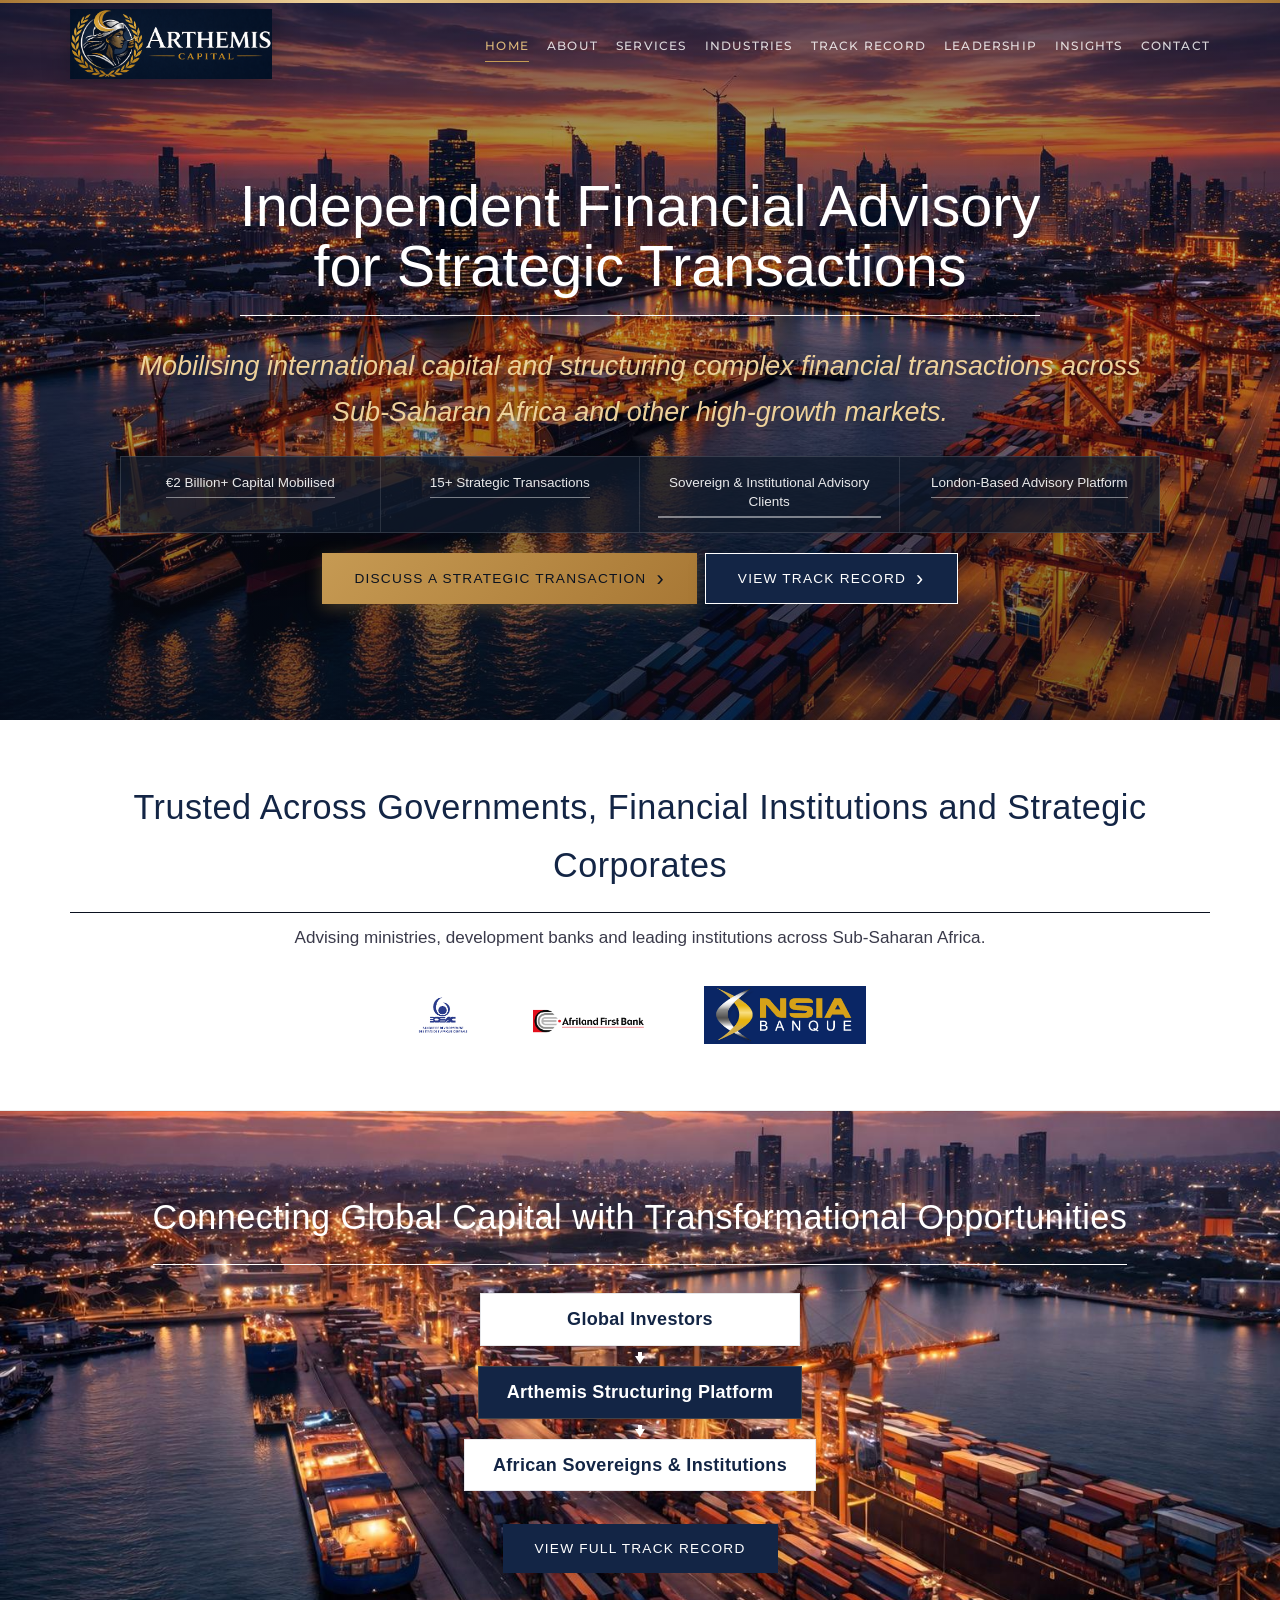
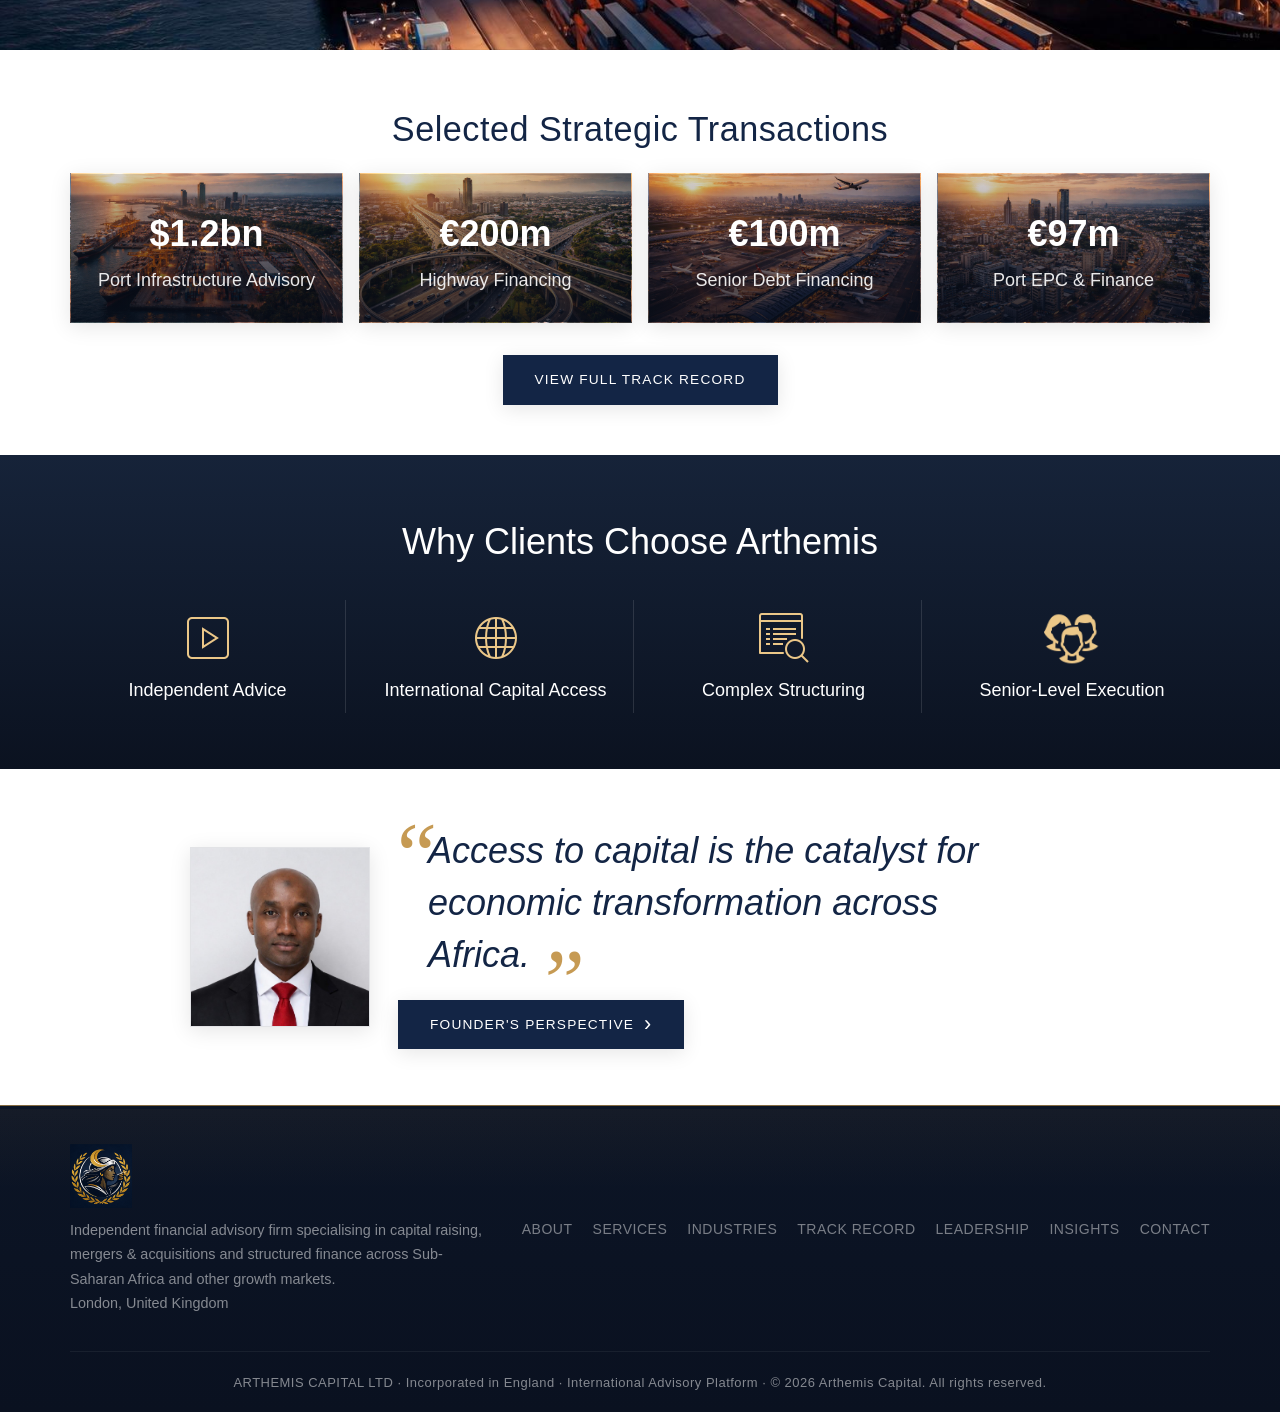
==== commit 8798b98b: "update" ====
--- a/docs/index.html
+++ b/docs/index.html
@@ -56,8 +56,8 @@
       </div>
       <div class="hero-stats-wrap hero-stats-bar">
         <div class="hero-stats">
-          <div class="hero-stat"><span class="hero-stat-content"><strong>€2 Billion+</strong> Capital Mobilised</span></div>
-          <div class="hero-stat"><span class="hero-stat-content"><strong>15+</strong> Strategic Transactions</span></div>
+          <div class="hero-stat"><span class="hero-stat-content">€2 Billion+ Capital Mobilised</span></div>
+          <div class="hero-stat"><span class="hero-stat-content">15+ Strategic Transactions</span></div>
           <div class="hero-stat"><span class="hero-stat-content">Sovereign &amp; Institutional Advisory Clients</span></div>
           <div class="hero-stat"><span class="hero-stat-content">London-Based Advisory Platform</span></div>
         </div>
--- a/docs/css/home.css
+++ b/docs/css/home.css
@@ -11,12 +11,11 @@
 .hero-tagline{font-size:1.5rem;color:var(--gold-bright);margin-top:14px;font-style:italic;text-shadow:0 3px 18px rgba(0,0,0,0.26)}
 .hero-stats-bar{width:100%;max-width:1040px;background:rgba(16,26,43,0.78);border:1px solid rgba(255,255,255,0.14);border-radius:0}
 .hero-stats{display:grid;grid-template-columns:repeat(4,1fr)}
-.hero-stat{padding:16px 18px 14px 18px;font-size:0.98rem;color:rgba(255,255,255,0.9);border-right:1px solid rgba(255,255,255,0.12);text-align:center;line-height:1.45}
+.hero-stat{padding:16px 18px 14px 18px;font-size:0.75rem;color:rgba(255,255,255,0.9);border-right:1px solid rgba(255,255,255,0.12);text-align:center;line-height:1.45}
 .hero-stat-content{display:inline-block;position:relative;max-width:100%;padding-bottom:6px}
 .hero-stat-content::after{content:'';position:absolute;left:0;right:0;bottom:0;height:1.5px;background:rgba(255,255,255,0.45)}
 .hero-stat:last-child{border-right:none}
-.hero-stat strong{display:block;color:var(--white);font-size:1.6rem;margin-bottom:4px}
-.hero-buttons-centered{display:flex;justify-content:center;gap:16px;flex-wrap:wrap}
+.hero-buttons-centered{display:flex;justify-content:center;gap:8px;flex-wrap:wrap}
 
 .trusted-section{padding:58px 0;background:#fff;border-bottom:1px solid rgba(17,28,48,0.08)}
 .trusted-section .section-title{font-size:1.9rem;margin-bottom:10px;}
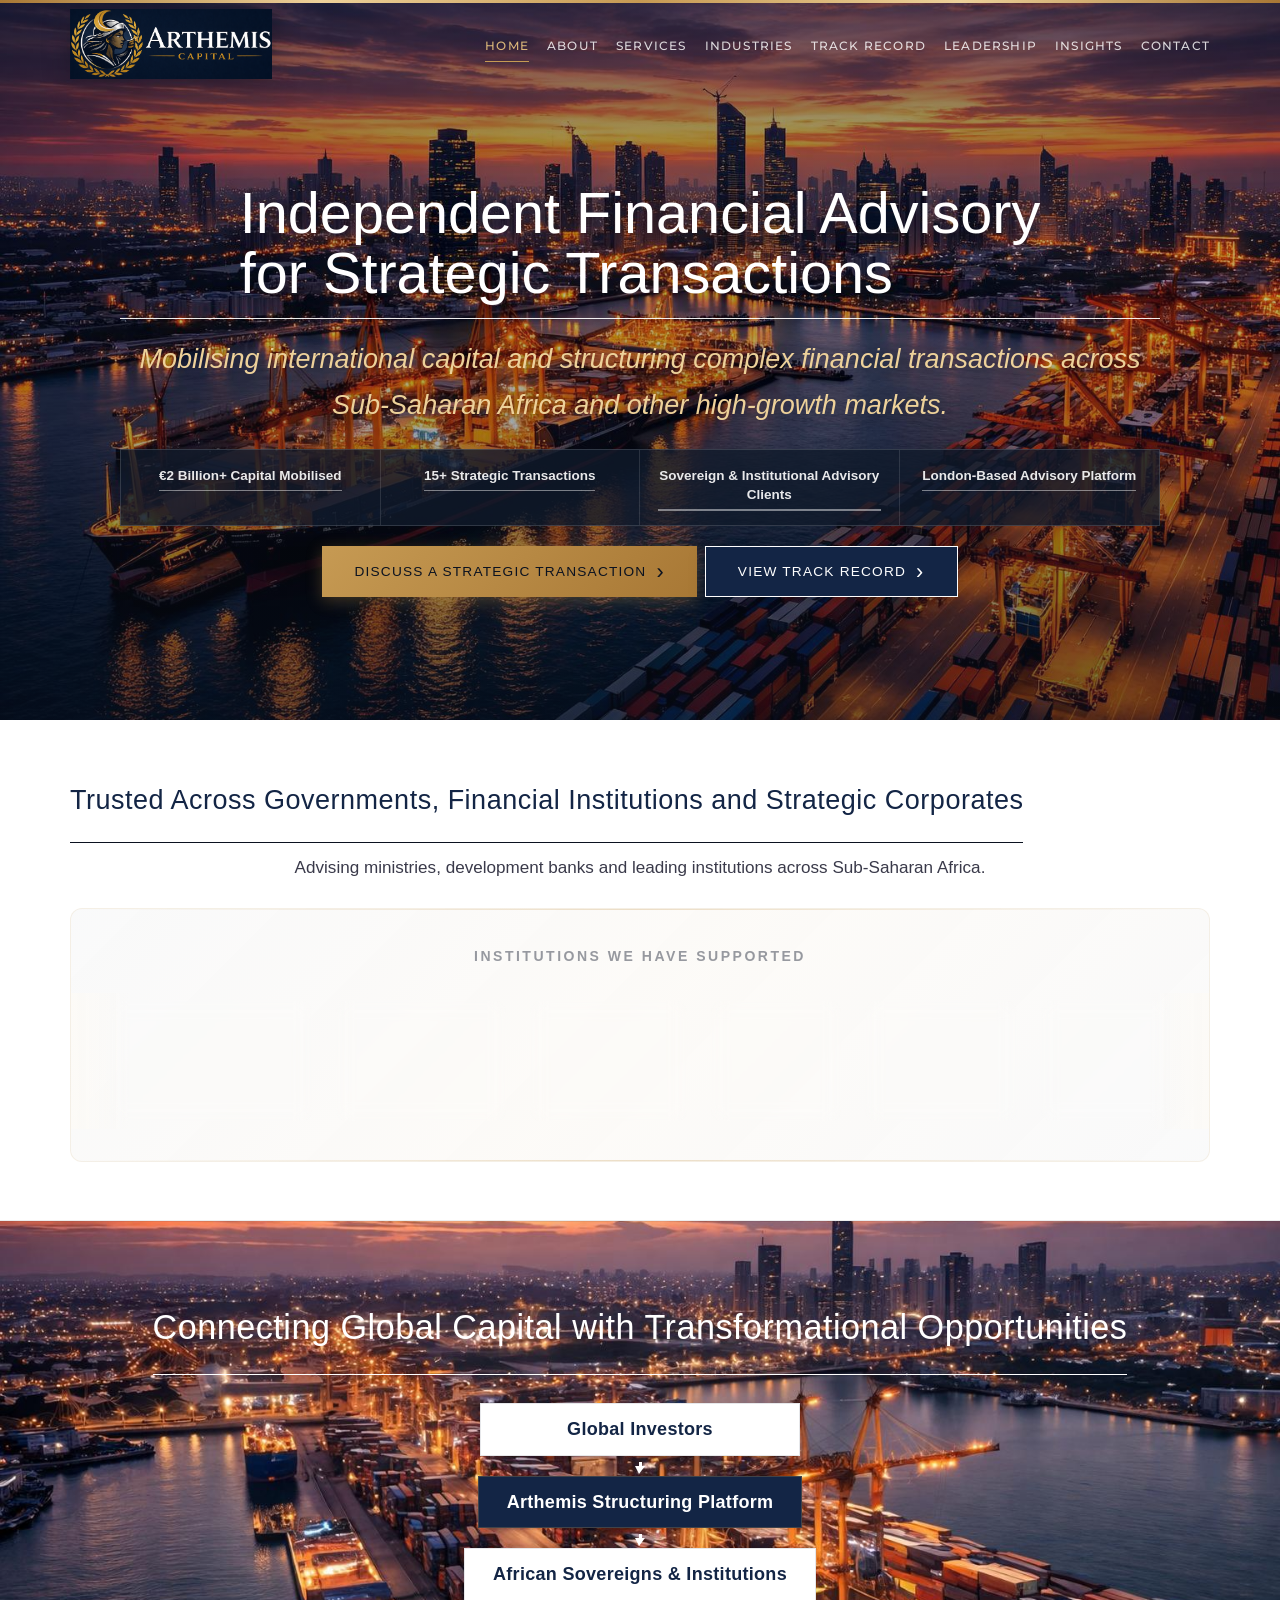
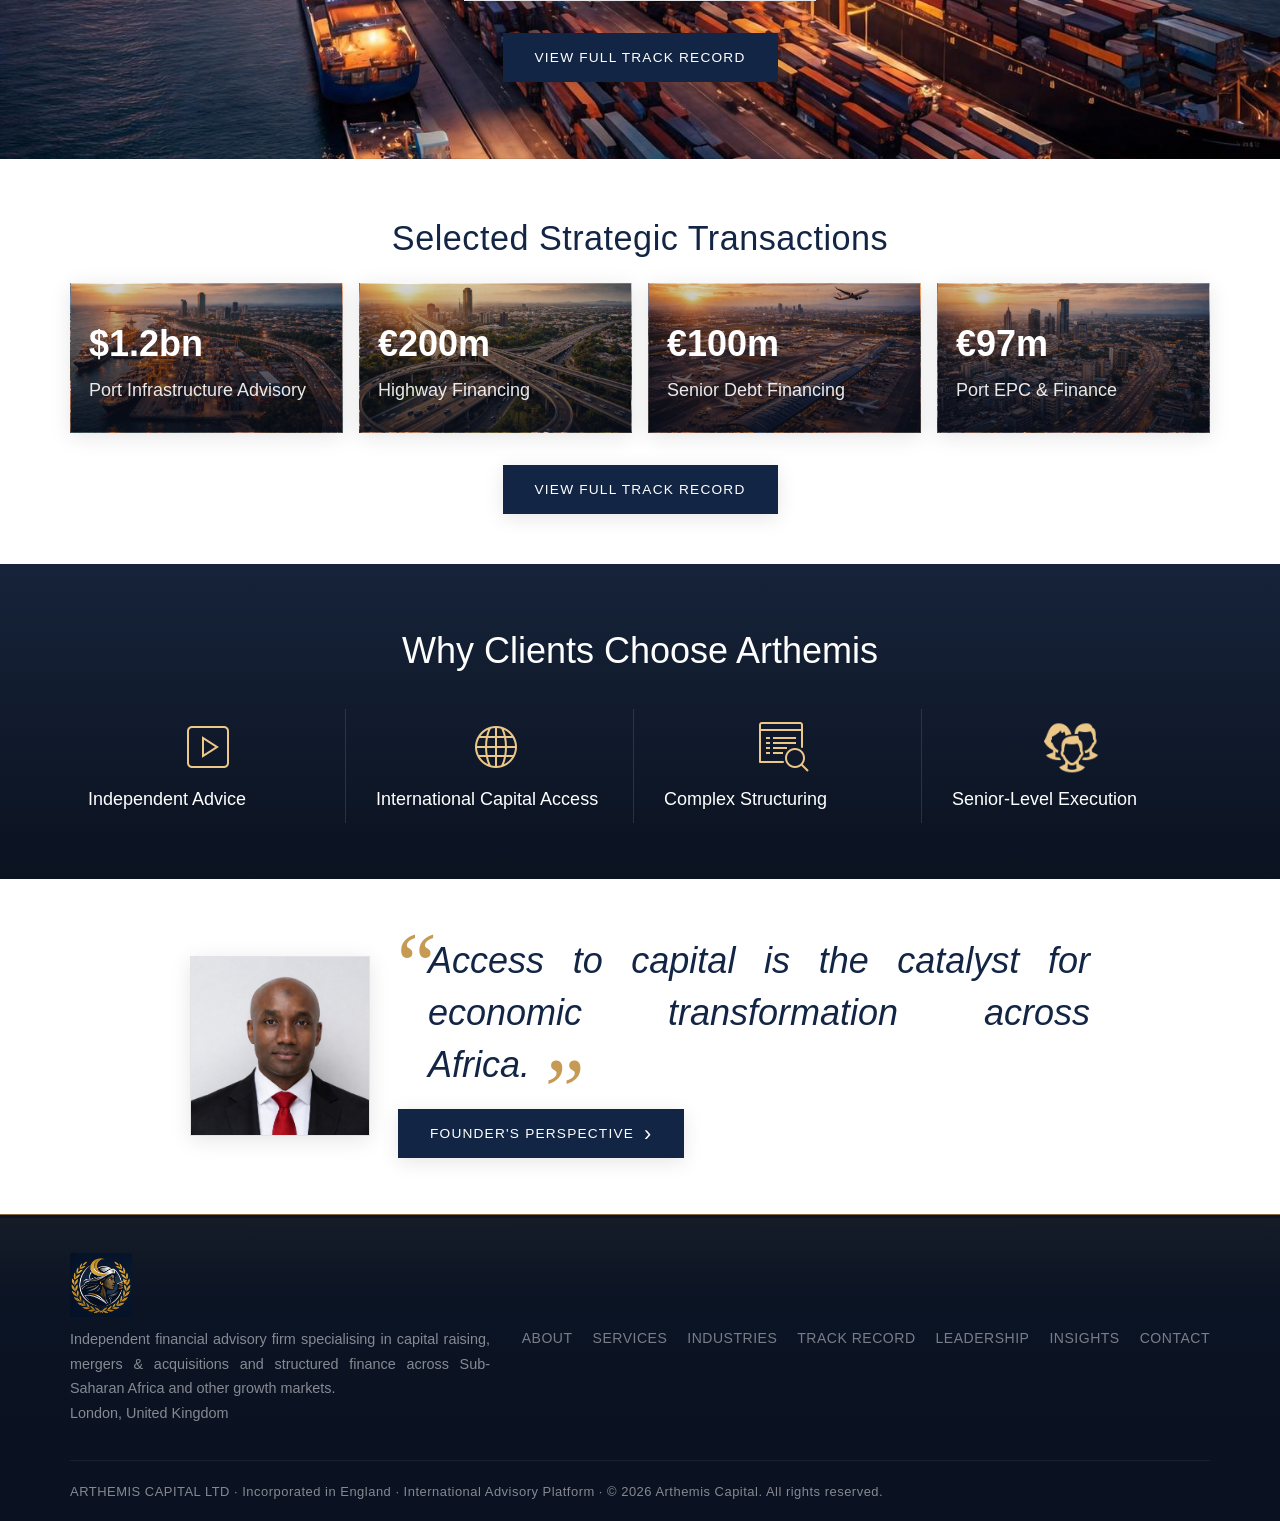
==== commit 8a9b85fb: "update changement" ====
--- a/docs/index.html
+++ b/docs/index.html
@@ -74,10 +74,18 @@
       <h2 class="section-title section-banier-light">Trusted Across Governments, Financial Institutions and Strategic Corporates</h2>
       <p class="section-subtitle">Advising ministries, development banks and leading institutions across Sub-Saharan
         Africa.</p>
-      <div class="logo-row">
-        <div class="logo-item"><img src="./images/clients/bdeac.png" alt="BDEAC"></div>
-        <div class="logo-item"><img src="./images/clients/afriland.png" alt="Afriland First Bank"></div>
-        <div class="logo-item"><img src="./images/clients/nsia.png" alt="NSIA Banque"></div>
+      <div class="client-logos-section client-logos-section-home">
+        <p class="client-logos-label">Institutions We Have Supported</p>
+        <div class="client-logos-track">
+          <div class="client-logos-slider">
+            <div class="client-logo-card"><div class="logo-glow"></div><img src="./images/clients/afriland.png" alt="Afriland First Bank"><span>Afriland First Bank</span></div>
+            <div class="client-logo-card"><div class="logo-glow"></div><img src="./images/clients/nsia.png" alt="NSIA Banque"><span>NSIA Banque</span></div>
+            <div class="client-logo-card"><div class="logo-glow"></div><img src="./images/clients/bnde.png" alt="BNDE"><span>BNDE</span></div>
+            <div class="client-logo-card"><div class="logo-glow"></div><img src="./images/clients/bdeac.png" alt="BDEAC"><span>BDEAC</span></div>
+            <div class="client-logo-card"><div class="logo-glow"></div><img src="./images/clients/cote-ivoire.png" alt="Republique de Cote d'Ivoire"><span>Cote d'Ivoire</span></div>
+            <div class="client-logo-card"><div class="logo-glow"></div><img src="./images/clients/gabon.png" alt="Republique du Gabon"><span>Gabon</span></div>
+          </div>
+        </div>
       </div>
     </div>
   </section>
--- a/docs/css/global.css
+++ b/docs/css/global.css
@@ -33,7 +33,7 @@
 }
 
 /* --- Reset & Base --- */
-*,*::before,*::after{margin:0;padding:0;box-sizing:border-box}
+*,*::before,*::after{margin:0;padding:0;box-sizing:border-box; text-align: justify;}
 html{scroll-behavior:smooth;font-size:18px}
 body{color:var(--body-text);line-height:1.7;background:linear-gradient(180deg,#f7f3ed 0%,#ffffff 12%,#f7f3ed 100%);font-family:var(--font-body);-webkit-font-smoothing:antialiased;-moz-osx-font-smoothing:grayscale}
 a{text-decoration:none;color:inherit;transition:var(--transition)}
@@ -73,9 +73,12 @@
 
 .page-hero .hero-bg::after{content:'';position:absolute;bottom:0;left:0;right:0;height:150px;background:linear-gradient(to top,rgba(8,14,28,0.4),transparent)}
 
-.page-hero-content{position:relative;z-index:1;padding:0 10px 48px;max-width:var(--max-width);margin:auto;width:100%;text-align:center}
-.page-hero h1{display:table;width:auto;margin:0 auto 18px;padding-bottom:18px;border-bottom:1.5px solid rgba(255,255,255,0.92);font-family:var(--font-heading);font-size:3.15rem;font-weight:700;line-height:1.05;letter-spacing:0.2px;text-shadow:0 6px 24px rgba(0,0,0,0.4)}
-.page-hero p{font-family:var(--font-body);font-size:1.08rem;font-style:italic;color:var(--gold-bright);max-width:760px;letter-spacing:0.2px;margin:0 auto}
+
+
+.page-hero-content{position:relative;z-index:1;padding:0 10px 48px;max-width:var(--max-width);margin:auto;width:100%;text-align:center;display:flex;flex-direction:column;align-items:center; text-align: center;}
+.page-hero h1{margin:0 0 18px;font-family:var(--font-heading);font-size:3.15rem;font-weight:700;line-height:1.05;letter-spacing:0.2px;text-shadow:0 6px 24px rgba(0,0,0,0.4)}
+.page-hero p{display:inline-block;width:fit-content;max-width:min(100%,760px);padding-top:18px;border-top:1.5px solid rgba(255,255,255,0.92);font-family:var(--font-body);font-size:1.08rem;font-style:italic;color:var(--gold-bright);letter-spacing:0.2px;margin:0 auto;text-align:center}
+.hero-copy p{text-align:center;margin-left:auto;margin-right:auto}
 .breadcrumb{margin-top:25px;font-size:0.78rem;color:rgba(255,255,255,0.4);letter-spacing:0.5px}
 .breadcrumb a{color:rgba(255,255,255,0.5)}
 .breadcrumb a:hover{color:var(--gold-light)}
@@ -141,8 +144,8 @@
   .hero-stat:last-child{border-bottom:none}
   .page-hero{min-height:300px}
   .page-hero-content{padding:0 10px 34px}
-  .page-hero h1{font-size:2.2rem;padding-bottom:14px;margin-bottom:14px}
-  .page-hero p{font-size:1rem}
+  .page-hero h1{font-size:2.2rem;margin-bottom:14px}
+  .page-hero p{font-size:1rem;padding-top:14px}
   .section{padding:60px 0}
   .leader-profile{grid-template-columns:1fr;padding:30px 25px;text-align:center;gap:30px}
   .leader-photo{max-width:220px;margin:0 auto}
--- a/docs/css/home.css
+++ b/docs/css/home.css
@@ -5,24 +5,42 @@
 .hero{position:relative;min-height:80vh;display:flex;align-items:center;justify-content:center;color:var(--white);overflow:hidden;padding-top:80px}
 .hero-bg{position:absolute;inset:0;z-index:0;background:linear-gradient(180deg,rgba(8,14,28,0.56) 0%,rgba(8,14,28,0.22) 34%,rgba(8,14,28,0.56) 100%),url('../images/image11.jpeg') center/cover no-repeat}
 .hero-content{position:relative;z-index:1;display:flex;flex-direction:column;align-items:center;justify-content:center;gap:20px;min-height:calc(80vh - 80px);padding-bottom:20px}
-.hero-copy-centered{text-align:center;max-width:1040px}
+.hero-copy-centered{text-align:center;max-width:1040px;display:flex;flex-direction:column;align-items:center}
 .hero h1{font-size:3.2rem;line-height:1.05;font-weight:400;text-shadow:0 8px 30px rgba(0,0,0,0.35)}
 .hero-divider{border:none;border-top:1.5px solid #fff;width:100%;margin:18px auto;opacity:0.85}
-.hero-tagline{font-size:1.5rem;color:var(--gold-bright);margin-top:14px;font-style:italic;text-shadow:0 3px 18px rgba(0,0,0,0.26)}
+.hero-copy .section-banier{display:block;width:auto;border-bottom:none;padding-bottom:0;margin:0 0 14px}
+.hero-tagline{display:inline-block;width:fit-content;max-width:min(100%,1040px);padding-top:18px;border-top:1.5px solid rgba(255,255,255,0.92);font-size:1.5rem;color:var(--gold-bright);margin-top:0;font-style:italic;text-shadow:0 3px 18px rgba(0,0,0,0.26)}
 .hero-stats-bar{width:100%;max-width:1040px;background:rgba(16,26,43,0.78);border:1px solid rgba(255,255,255,0.14);border-radius:0}
 .hero-stats{display:grid;grid-template-columns:repeat(4,1fr)}
 .hero-stat{padding:16px 18px 14px 18px;font-size:0.75rem;color:rgba(255,255,255,0.9);border-right:1px solid rgba(255,255,255,0.12);text-align:center;line-height:1.45}
-.hero-stat-content{display:inline-block;position:relative;max-width:100%;padding-bottom:6px}
+.hero-stat-content{display:inline-block;position:relative;max-width:100%;padding-bottom:6px; font-weight: bold; text-align: center;}
 .hero-stat-content::after{content:'';position:absolute;left:0;right:0;bottom:0;height:1.5px;background:rgba(255,255,255,0.45)}
 .hero-stat:last-child{border-right:none}
 .hero-buttons-centered{display:flex;justify-content:center;gap:8px;flex-wrap:wrap}
 
 .trusted-section{padding:58px 0;background:#fff;border-bottom:1px solid rgba(17,28,48,0.08)}
-.trusted-section .section-title{font-size:1.9rem;margin-bottom:10px;}
+.trusted-section .section-title{font-size:1.5rem;margin-bottom:10px;}
 .trusted-section .section-subtitle{margin-bottom:26px}
 .logo-row{display:flex;justify-content:center;align-items:center;gap:32px;flex-wrap:wrap}
 .logo-item{padding:8px 12px;display:flex;align-items:center;justify-content:center;opacity:0.96}
 .logo-item img{max-height:58px;width:auto}
+
+.client-logos-section{padding:36px 0 32px;position:relative;overflow:hidden;background:linear-gradient(135deg,rgba(17,28,48,0.025) 0%,rgba(198,154,83,0.045) 50%,rgba(17,28,48,0.025) 100%);border-radius:12px;border:1px solid rgba(198,154,83,0.12)}
+.client-logos-section::before{content:'';position:absolute;top:0;left:0;right:0;height:1px;background:linear-gradient(90deg,transparent,rgba(198,154,83,0.3),transparent)}
+.client-logos-section::after{content:'';position:absolute;bottom:0;left:0;right:0;height:1px;background:linear-gradient(90deg,transparent,rgba(198,154,83,0.3),transparent)}
+.client-logos-section-home{margin-top:10px}
+.client-logos-label{text-align:center;font-size:0.78rem;text-transform:uppercase;letter-spacing:2.5px;color:rgba(27,34,51,0.45);margin-bottom:24px;font-weight:600}
+.client-logos-track{overflow:hidden;position:relative;padding:0 12px}
+.client-logos-track::before,.client-logos-track::after{content:'';position:absolute;top:0;bottom:0;width:60px;z-index:2;pointer-events:none}
+.client-logos-track::before{left:0;background:linear-gradient(90deg,rgba(252,250,246,0.95),transparent)}
+.client-logos-track::after{right:0;background:linear-gradient(270deg,rgba(252,250,246,0.95),transparent)}
+.client-logos-slider{display:flex;gap:24px;justify-content:center;flex-wrap:wrap;padding:8px 0}
+.client-logo-card{position:relative;display:flex;flex-direction:column;align-items:center;gap:10px;padding:20px 24px 14px;min-width:130px;background:rgba(255,255,255,0.85);backdrop-filter:blur(8px);-webkit-backdrop-filter:blur(8px);border:1px solid rgba(198,154,83,0.3);border-radius:10px;box-shadow:0 12px 36px rgba(198,154,83,0.15),0 4px 12px rgba(0,0,0,0.06);transition:all 0.4s cubic-bezier(0.23,1,0.32,1);cursor:default;overflow:hidden}
+.client-logo-card:hover{transform:translateY(-6px)}
+.logo-glow{position:absolute;top:-20px;left:50%;transform:translateX(-50%);width:80px;height:80px;background:radial-gradient(circle,rgba(198,154,83,0.12),transparent 70%);border-radius:50%;opacity:1}
+.client-logo-card img{max-height:52px;max-width:120px;object-fit:contain;transition:all 0.4s cubic-bezier(0.23,1,0.32,1);position:relative;z-index:1}
+.client-logo-card:hover img{transform:scale(1.08)}
+.client-logo-card span{font-size:0.72rem;color:rgba(27,34,51,0.85);letter-spacing:0.5px;text-transform:uppercase;font-weight:500;text-align:center;position:relative;z-index:1}
 
 .flow-section{position:relative;padding:76px 0;background:url('../images/image12.jpeg') center/cover no-repeat;border-top:1px solid rgba(17,28,48,0.08);border-bottom:1px solid rgba(17,28,48,0.08)}
 .flow-section .section-title { color: white; }
@@ -33,8 +51,8 @@
 .flow-box{padding:10px 28px;min-width:320px;text-align:center;font-weight:600;letter-spacing:0.3px;box-shadow:var(--shadow-sm)}
 .flow-box-light{background:#fff;border:1px solid rgba(17,28,48,0.1);color:var(--dark-text)}
 .flow-box-dark{background:var(--navy);color:var(--white);border:1px solid rgba(198,154,83,0.25)}
-.flow-arrow{width:3.5px;height:8px;background:var(--white);position:relative}
-.flow-arrow::after{content:'';position:absolute;left:60%;bottom:-4px;transform:translateX(-50%);border-left:5px solid transparent;border-right:5px solid transparent;border-top:8px solid var(--white)}
+.flow-arrow{width:3px;height:8px;background:var(--white);position:relative}
+.flow-arrow::after{content:'';position:absolute;left:60%;bottom:-4px;transform:translateX(-50%);border-left:4px solid transparent;border-right:6px solid transparent;border-top:8px solid var(--white)}
 
 .transactions-section{padding:50px 0;background:#fff}
 .transactions-grid{display:grid;grid-template-columns:repeat(4,1fr);gap:16px;margin-top:15px}
@@ -79,10 +97,14 @@
   .hero{min-height:auto;padding-top:110px}
   .hero-content{min-height:auto;padding-bottom:26px}
   .hero h1{font-size:2.3rem}
-  .hero-tagline{font-size:1.2rem}
+  .hero-copy .section-banier{margin-bottom:12px}
+  .hero-tagline{font-size:1.2rem;padding-top:14px}
   .hero-stats,.transactions-grid,.why-grid,.quote-section-home .quote-inner{grid-template-columns:1fr}
   .hero-stat,.why-item{border-right:none;border-bottom:1px solid rgba(255,255,255,0.1)}
   .hero-stat::after{width:96px}
   .hero-stat:last-child,.why-item:last-child{border-bottom:none}
   .flow-box{min-width:0;width:100%}
+  .client-logos-slider{gap:16px}
+  .client-logo-card{min-width:110px;padding:16px 16px 12px}
+  .client-logo-card img{max-height:42px;max-width:100px}
 }
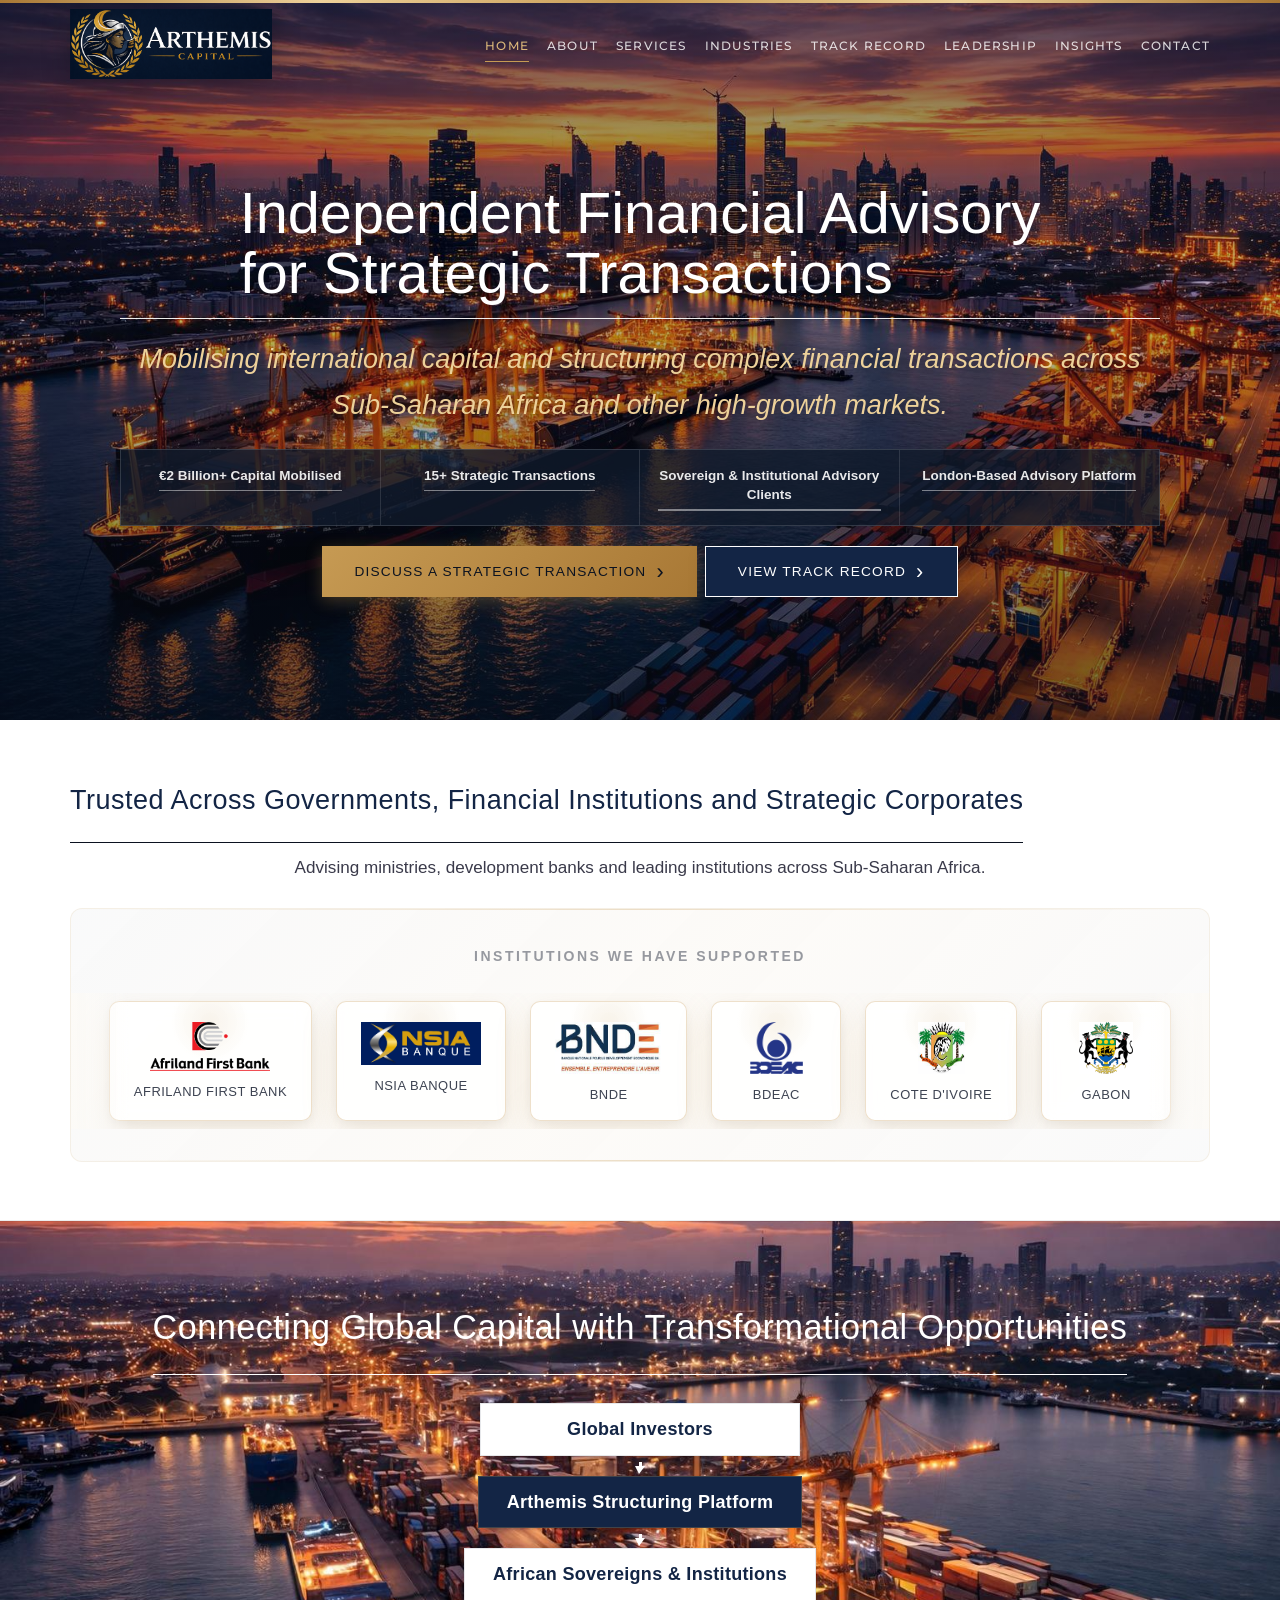
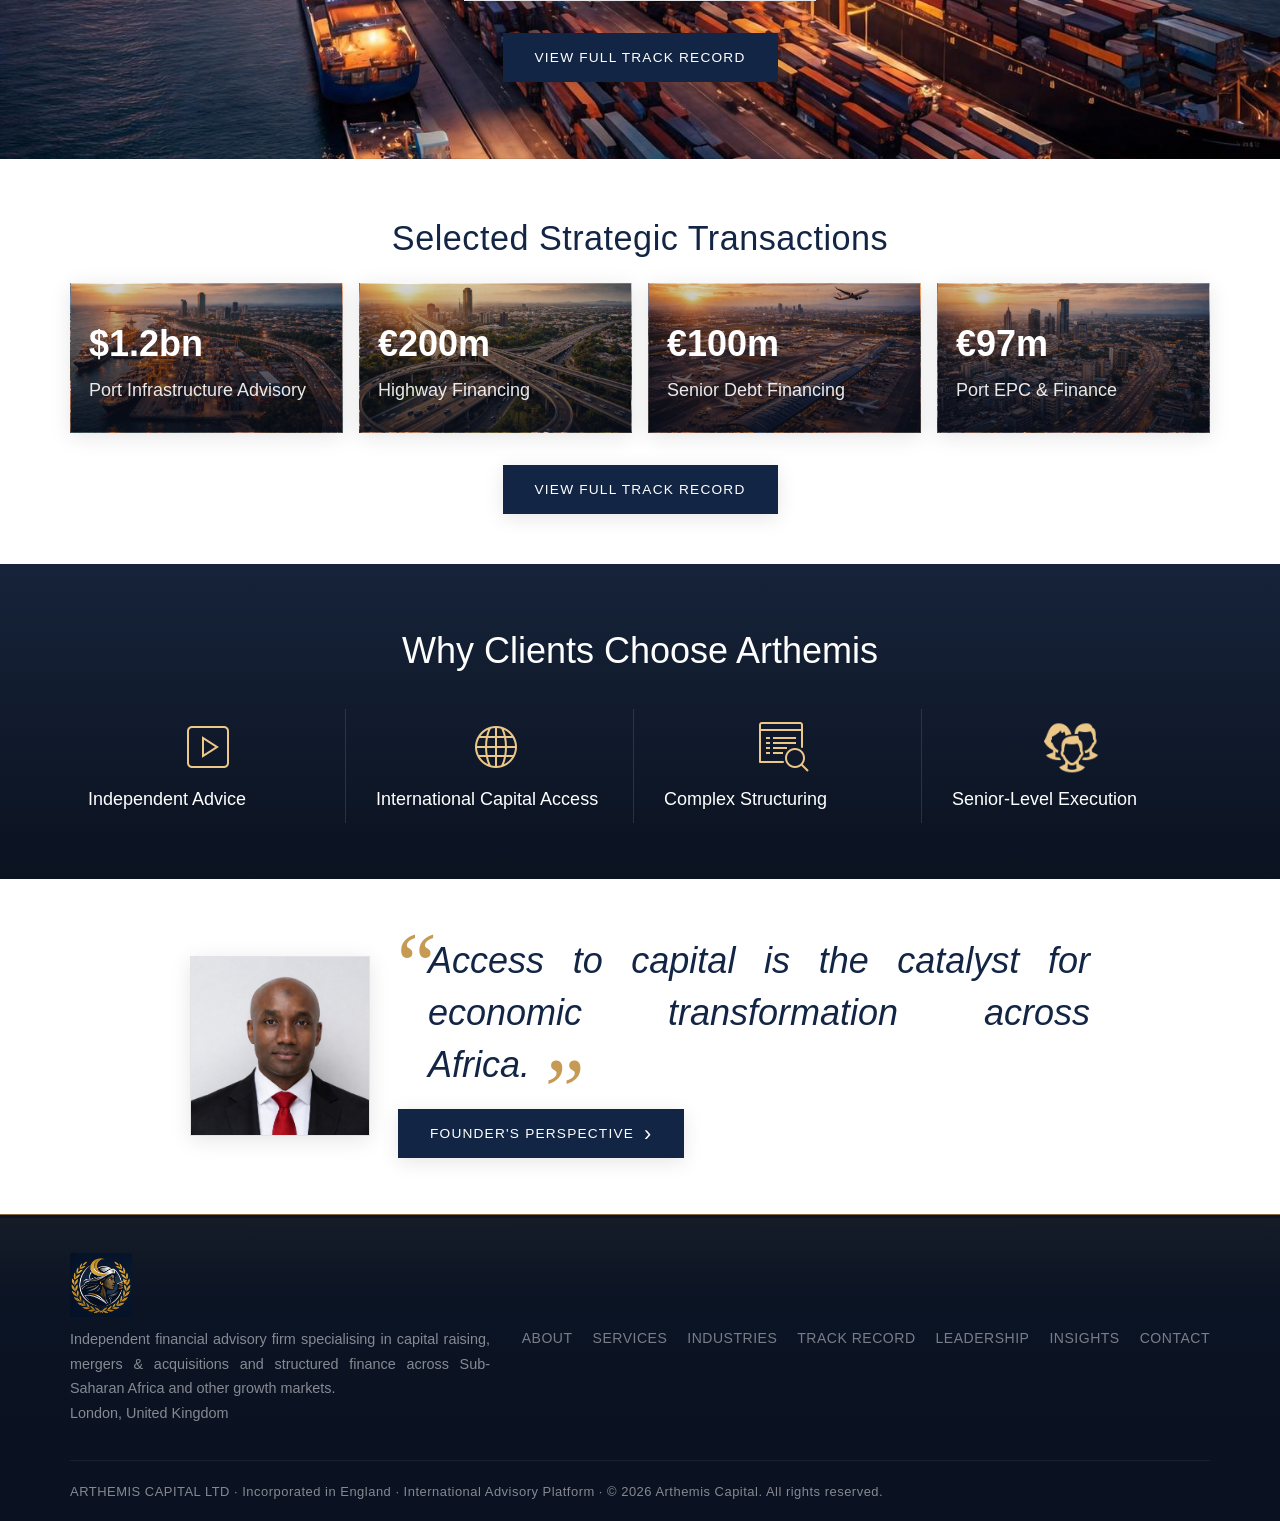
==== commit 8e704fc2: "update changement" ====
--- a/docs/index.html
+++ b/docs/index.html
@@ -78,10 +78,10 @@
         <p class="client-logos-label">Institutions We Have Supported</p>
         <div class="client-logos-track">
           <div class="client-logos-slider">
-            <div class="client-logo-card"><div class="logo-glow"></div><img src="./images/clients/afriland.png" alt="Afriland First Bank"><span>Afriland First Bank</span></div>
+            <div class="client-logo-card"><div class="logo-glow"></div><img src="./images/news/Afriland First Bank Uganda Logo PNG.png" alt="Afriland First Bank"><span>Afriland First Bank</span></div>
             <div class="client-logo-card"><div class="logo-glow"></div><img src="./images/clients/nsia.png" alt="NSIA Banque"><span>NSIA Banque</span></div>
             <div class="client-logo-card"><div class="logo-glow"></div><img src="./images/clients/bnde.png" alt="BNDE"><span>BNDE</span></div>
-            <div class="client-logo-card"><div class="logo-glow"></div><img src="./images/clients/bdeac.png" alt="BDEAC"><span>BDEAC</span></div>
+            <div class="client-logo-card"><div class="logo-glow"></div><img src="./images/news/Logo_bdeac.png" alt="BDEAC"><span>BDEAC</span></div>
             <div class="client-logo-card"><div class="logo-glow"></div><img src="./images/clients/cote-ivoire.png" alt="Republique de Cote d'Ivoire"><span>Cote d'Ivoire</span></div>
             <div class="client-logo-card"><div class="logo-glow"></div><img src="./images/clients/gabon.png" alt="Republique du Gabon"><span>Gabon</span></div>
           </div>
--- a/docs/css/global.css
+++ b/docs/css/global.css
@@ -76,7 +76,7 @@
 
 
 .page-hero-content{position:relative;z-index:1;padding:0 10px 48px;max-width:var(--max-width);margin:auto;width:100%;text-align:center;display:flex;flex-direction:column;align-items:center; text-align: center;}
-.page-hero h1{margin:0 0 18px;font-family:var(--font-heading);font-size:3.15rem;font-weight:700;line-height:1.05;letter-spacing:0.2px;text-shadow:0 6px 24px rgba(0,0,0,0.4)}
+.page-hero h1{margin:0 0 18px;font-family:var(--font-heading);font-size:3.15rem;font-weight:700;line-height:1.05;letter-spacing:0.2px;text-shadow:0 6px 24px rgba(0,0,0,0.4); text-align: center;}
 .page-hero p{display:inline-block;width:fit-content;max-width:min(100%,760px);padding-top:18px;border-top:1.5px solid rgba(255,255,255,0.92);font-family:var(--font-body);font-size:1.08rem;font-style:italic;color:var(--gold-bright);letter-spacing:0.2px;margin:0 auto;text-align:center}
 .hero-copy p{text-align:center;margin-left:auto;margin-right:auto}
 .breadcrumb{margin-top:25px;font-size:0.78rem;color:rgba(255,255,255,0.4);letter-spacing:0.5px}
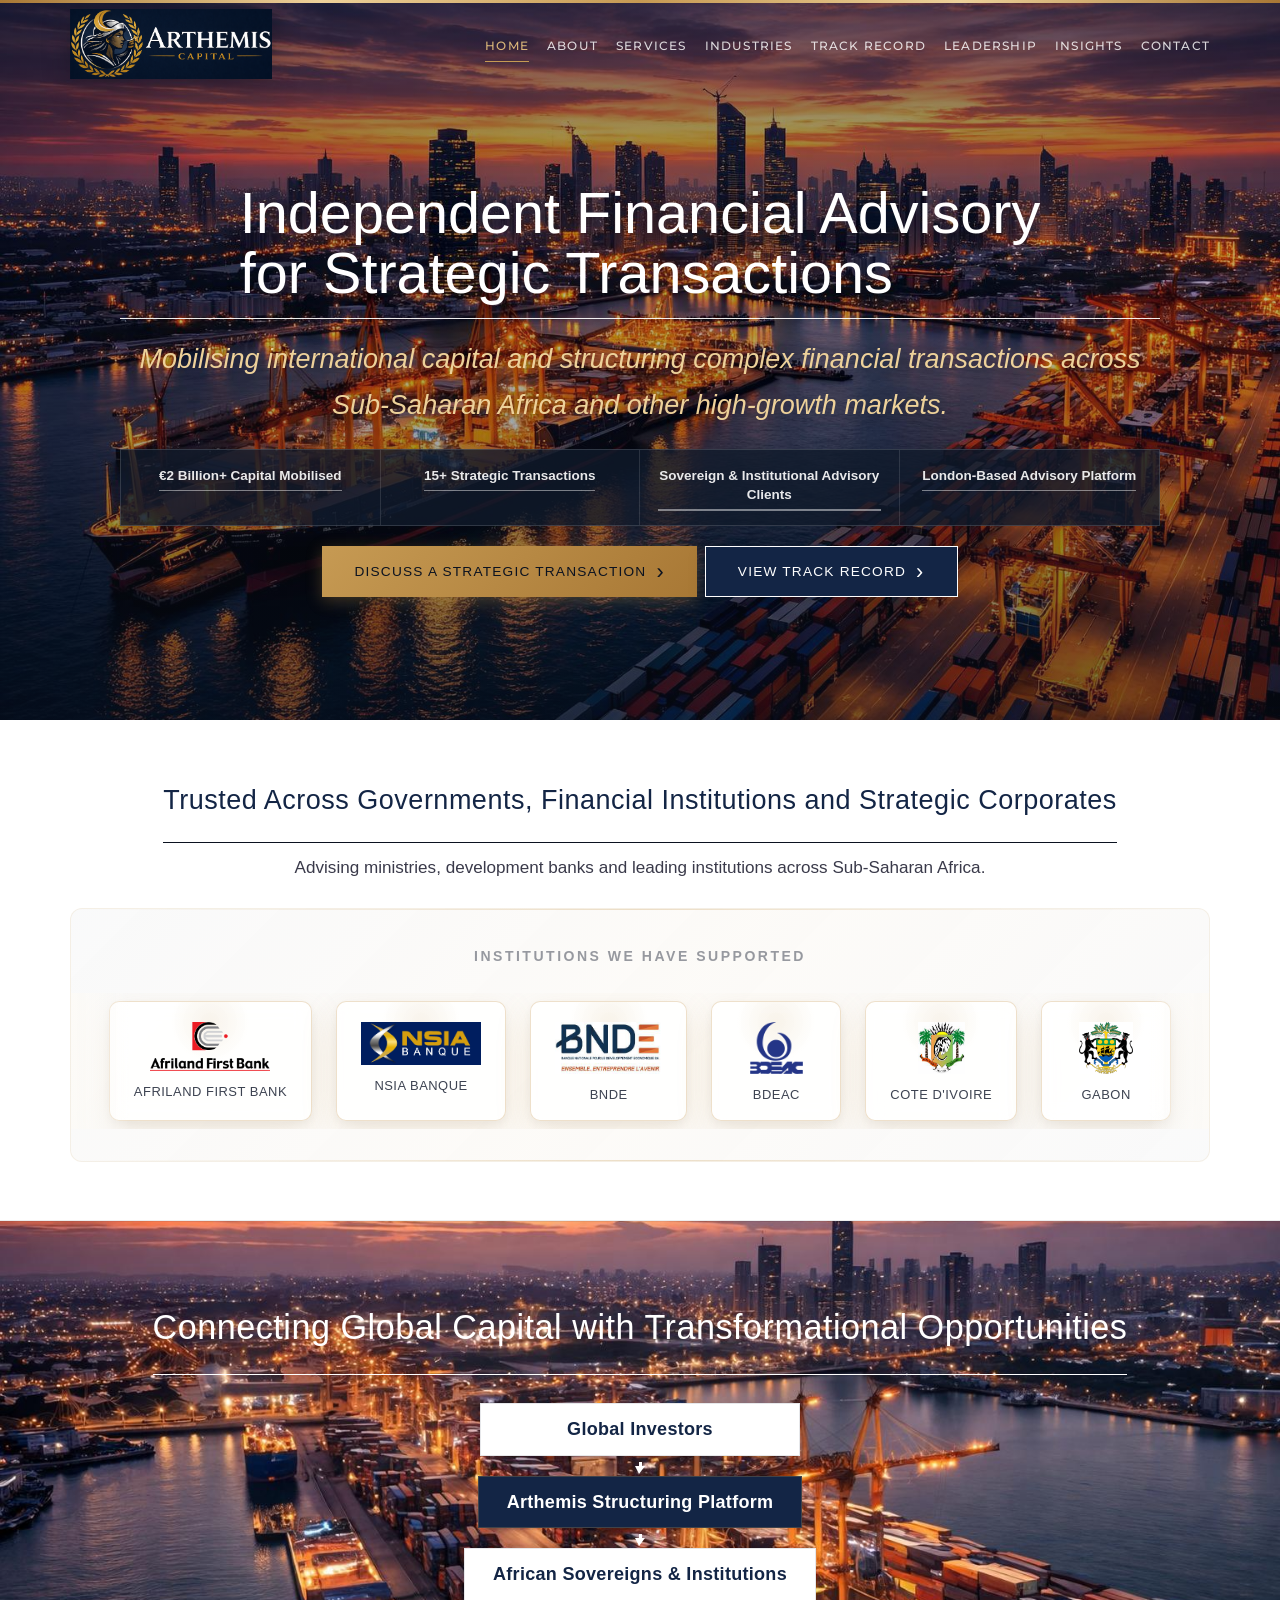
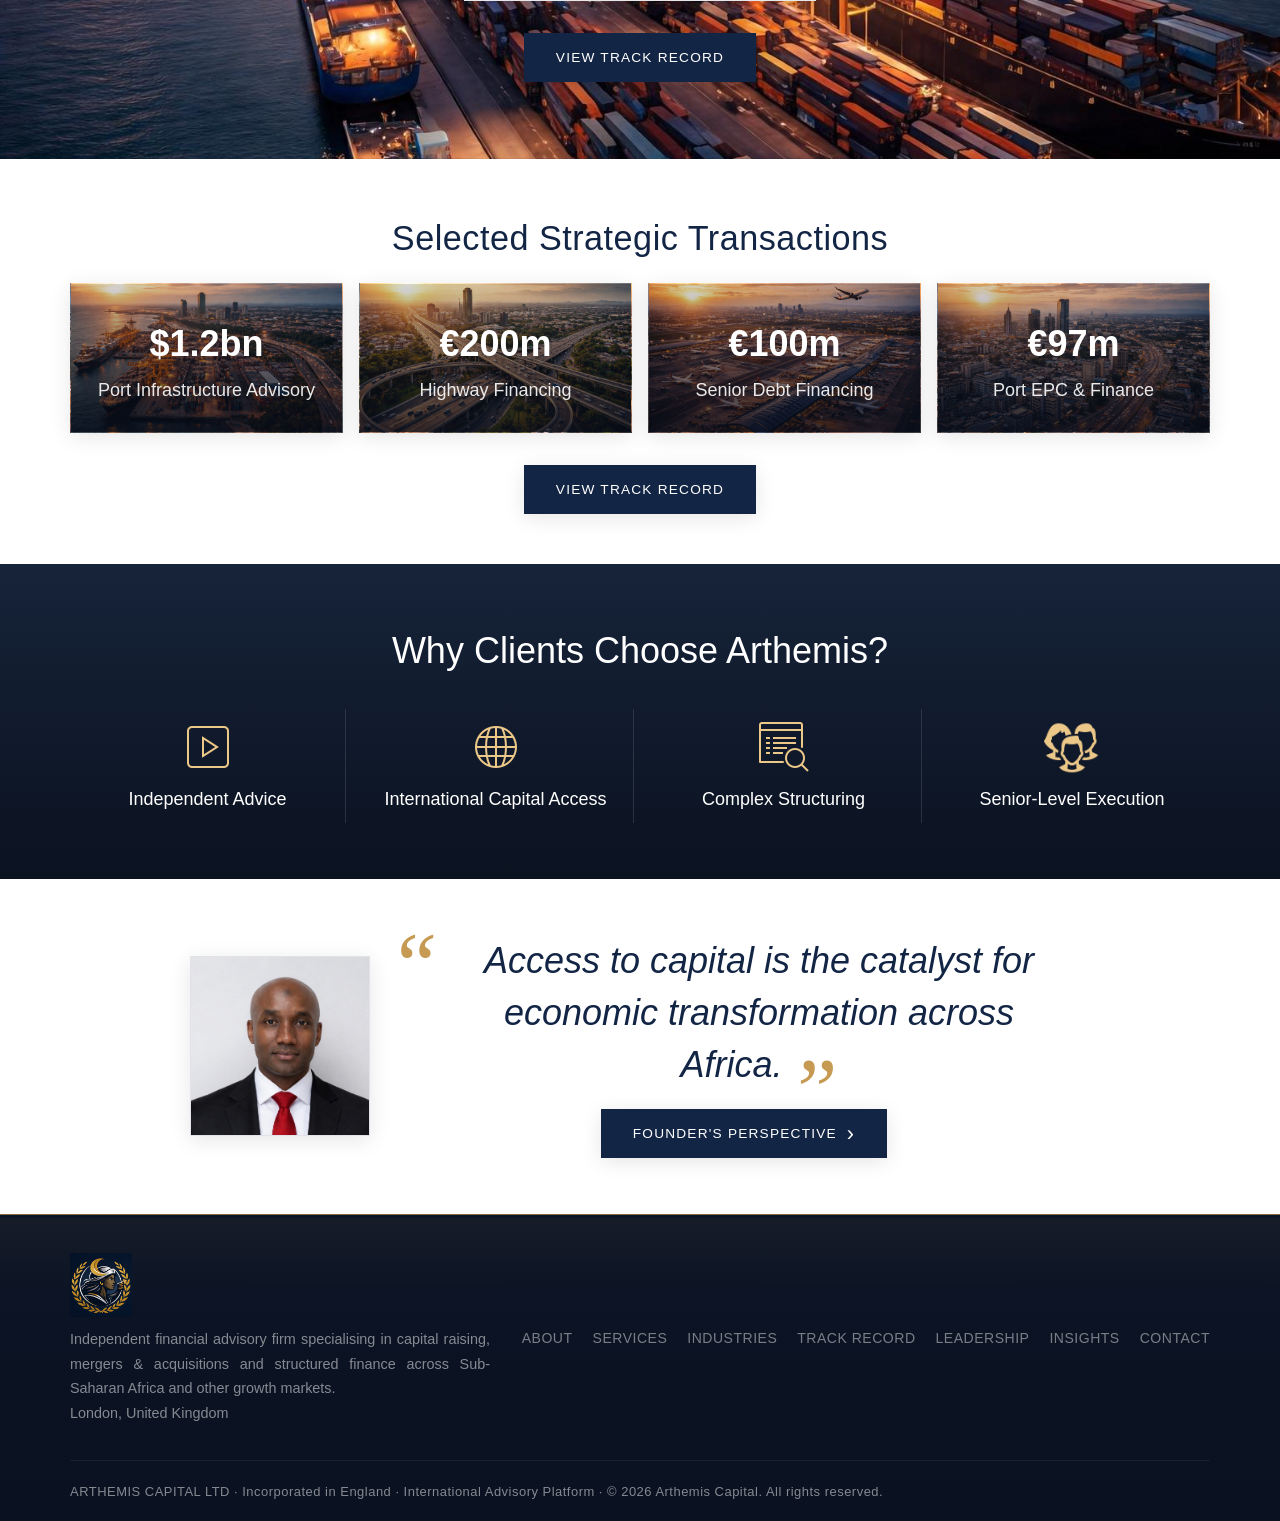
==== commit 8ee2f5ae: "update" ====
--- a/docs/index.html
+++ b/docs/index.html
@@ -70,12 +70,12 @@
   </section>
 
   <section class="trusted-section">
-    <div class="container">
-      <h2 class="section-title section-banier-light">Trusted Across Governments, Financial Institutions and Strategic Corporates</h2>
-      <p class="section-subtitle">Advising ministries, development banks and leading institutions across Sub-Saharan
+    <div class="container text-center">
+      <h2 class="section-title section-banier-light text-center">Trusted Across Governments, Financial Institutions and Strategic Corporates</h2>
+      <p class="section-subtitle text-center">Advising ministries, development banks and leading institutions across Sub-Saharan
         Africa.</p>
       <div class="client-logos-section client-logos-section-home">
-        <p class="client-logos-label">Institutions We Have Supported</p>
+        <p class="client-logos-label text-center">Institutions We Have Supported</p>
         <div class="client-logos-track">
           <div class="client-logos-slider">
             <div class="client-logo-card"><div class="logo-glow"></div><img src="./images/news/Afriland First Bank Uganda Logo PNG.png" alt="Afriland First Bank"><span>Afriland First Bank</span></div>
@@ -103,7 +103,7 @@
         <div class="flow-box flow-box-light">African Sovereigns &amp; Institutions</div>
       </div>
       <div class="section-action">
-        <a href="track-record.html" class="btn btn-dark">View Full Track Record</a>
+        <a href="track-record.html" class="btn btn-dark">View Track Record</a>
       </div>
     </div>
   </section>
@@ -130,28 +130,28 @@
         </article>
       </div>
       <div class="section-action">
-        <a href="track-record.html" class="btn btn-dark">View Full Track Record</a>
+        <a href="track-record.html" class="btn btn-dark">View Track Record</a>
       </div>
     </div>
   </section>
 
   <section class="why-section">
-    <div class="container">
-      <h2>Why Clients Choose Arthemis</h2>
+    <div class="container text-center">
+      <h2>Why Clients Choose Arthemis?</h2>
       <div class="why-grid">
-        <article class="why-item">
+        <article class="why-item text-center">
           <div class="why-icon"><img src="./images/icons/play.png" alt="Independent Advice"></div>
           <h3>Independent Advice</h3>
         </article>
-        <article class="why-item">
+        <article class="why-item text-center">
           <div class="why-icon"><img src="./images/icons/global.png" alt="International Capital Access"></div>
           <h3>International Capital Access</h3>
         </article>
-        <article class="why-item">
+        <article class="why-item text-center">
           <div class="why-icon"><img src="./images/icons/text.png" alt="Complex Structuring"></div>
           <h3>Complex Structuring</h3>
         </article>
-        <article class="why-item">
+        <article class="why-item text-center">
           <div class="why-icon"><img src="./images/icons/people.png" alt="Senior-Level Execution"></div>
           <h3>Senior-Level Execution</h3>
         </article>
@@ -160,13 +160,13 @@
   </section>
 
   <section class="quote-section quote-section-home">
-    <div class="container">
+    <div class="container text-center">
       <div class="quote-inner">
         <div class="quote-photo">
           <img src="./images/news/arthemiscapital_1.jpeg" alt="Latyr Diop">
         </div>
-        <div class="quote-text">
-          <blockquote>Access to capital is the catalyst for economic transformation across Africa.</blockquote>
+        <div class="quote-text text-center">
+          <blockquote >Access to capital is the catalyst for economic transformation across Africa.</blockquote>
           <a href="founders-perspective.html" class="btn btn-dark btn-arrow">Founder's Perspective</a>
         </div>
       </div>
--- a/docs/css/global.css
+++ b/docs/css/global.css
@@ -107,6 +107,10 @@
 .section-subtitle{text-align:center;margin:0 auto 50px;font-size:0.95rem;line-height:1.7}
 .section-subtitle-light{color:rgba(255,255,255,0.6)}
 
+.text-center {
+  text-align: center;
+}
+
 /* --- Footer --- */
 .site-footer{background:linear-gradient(180deg,#0c1526 0%,#0a1120 100%);color:rgba(255,255,255,0.5);padding:38px 0 18px;border-top:1px solid rgba(198,154,83,0.65);position:relative}
 .site-footer::before{content:'';position:absolute;top:3px;left:0;right:0;height:80px;background:linear-gradient(to bottom,rgba(200,148,74,0.05),transparent);pointer-events:none}
--- a/docs/css/home.css
+++ b/docs/css/home.css
@@ -59,8 +59,8 @@
 .transaction-card{min-height:150px;display:flex;flex-direction:column;justify-content:center;padding:18px;color:var(--white);background-size:cover;background-position:center;position:relative;border:1px solid rgba(255,255,255,0.18);box-shadow:var(--shadow-md); text-align: center;}
 .transaction-card::before{content:'';position:absolute;inset:0;background:linear-gradient(180deg,rgba(8,14,28,0.16) 0%,rgba(8,14,28,0.76) 100%)}
 .transaction-card > *{position:relative;z-index:1}
-.transaction-card .amount{font-size:2rem;font-weight:700;margin-bottom:4px}
-.transaction-card .desc{font-size:1rem;line-height:1.35;color:rgba(255,255,255,0.9)}
+.transaction-card .amount{font-size:2rem;font-weight:700;margin-bottom:4px; text-align: center;}
+.transaction-card .desc{font-size:1rem;line-height:1.35;color:rgba(255,255,255,0.9); text-align: center;}
 .card-port{background-image:url('../images/news/arthemiscapital_3.jpeg')}
 .card-highway{background-image:url('../images/news/arthemiscapital_4.jpeg')}
 .card-debt{background-image:url('../images/news/arthemiscapital_5.jpeg')}
@@ -73,12 +73,12 @@
 .why-item:last-child{border-right:none}
 .why-icon{width:56px;height:56px;margin:0 auto 12px;display:flex;align-items:center;justify-content:center}
 .why-icon img{max-width:100%;max-height:100%;filter:brightness(0) saturate(100%) invert(82%) sepia(23%) saturate(608%) hue-rotate(355deg) brightness(97%) contrast(90%)}
-.why-item h3{font-size:1rem;font-weight:500;line-height:1.4;color:var(--white)}
+.why-item h3{font-size:1rem;font-weight:500;line-height:1.4;color:var(--white); text-align: center;}
 
 .quote-section-home{padding:56px 0;background:#fff}
 .quote-section-home .quote-inner{display:grid;grid-template-columns:180px 1fr;gap:28px;align-items:center;max-width:900px;margin:0 auto}
 .quote-section-home .quote-photo img{width:100%;aspect-ratio:1/1;object-fit:cover;object-position:center top;border:1px solid rgba(17,28,48,0.12);box-shadow:var(--shadow-md)}
-.quote-section-home .quote-text blockquote{font-size:2rem;line-height:1.45;color:var(--dark-text);font-style:italic;margin-bottom:18px;position:relative;padding-left:30px}
+.quote-section-home .quote-text blockquote{font-size:2rem;line-height:1.45;color:var(--dark-text);font-style:italic;margin-bottom:18px;position:relative;padding-left:30px; text-align: center;}
 .quote-section-home .quote-text blockquote::before{content:'\201C';position:absolute;left:-10px;top:-15px;font-size:5rem;color:var(--gold);font-family:Georgia,serif;line-height:1}
 .quote-section-home .quote-text blockquote::after{content:'\201D';font-size:5rem;color:var(--gold);font-family:Georgia,serif;line-height:0;vertical-align:bottom;margin-left:5px}
 
